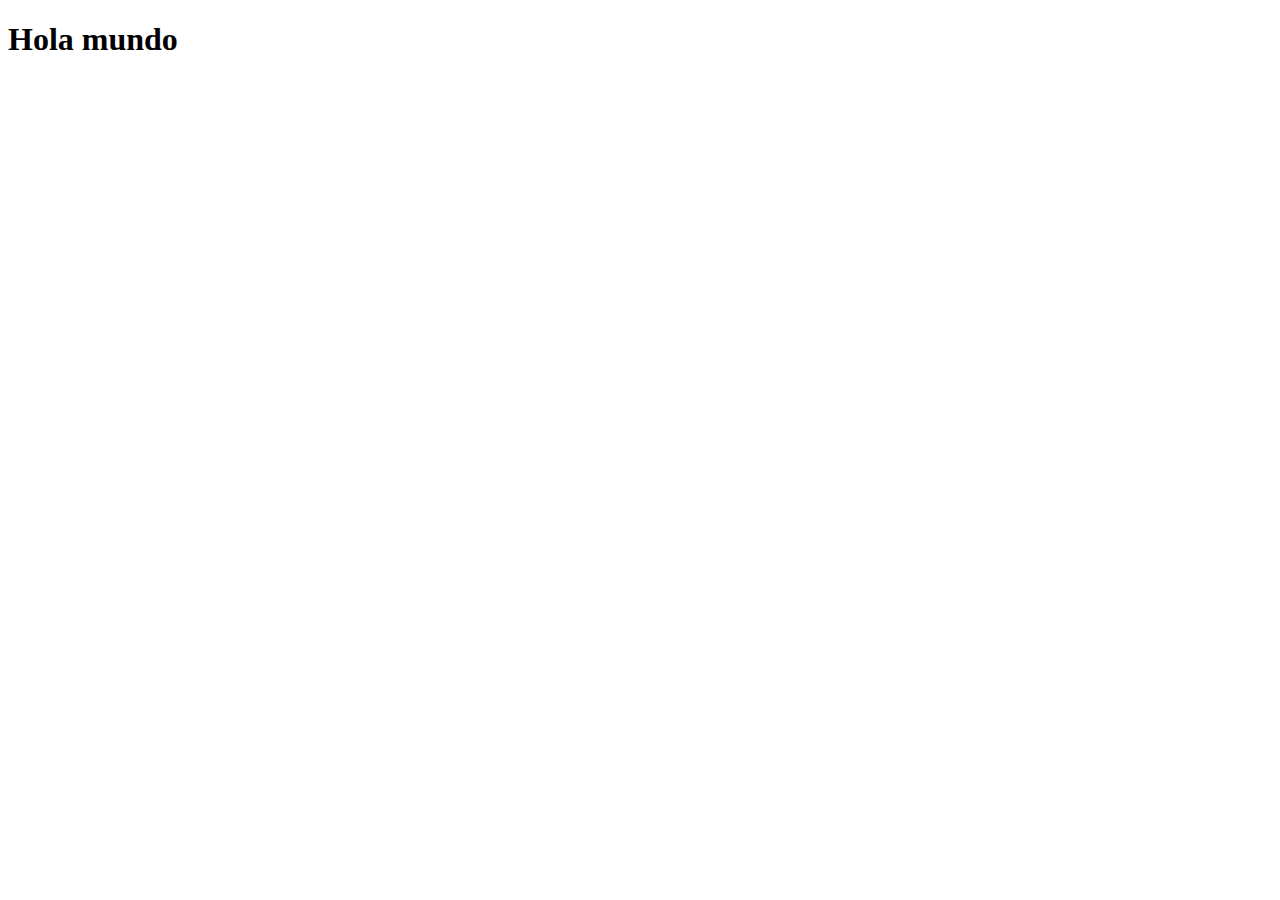
==== index.html @ c2112d46 "Create index.html" ====
<!DOCTYPE html>
<html lang="en">
<head>
    <meta charset="UTF-8">
    <meta name="viewport" content="width=device-width, initial-scale=1.0">
    <title>Prueba</title>
</head>
<body>
    <h1>Hola mundo</h1>
</body>
</html>
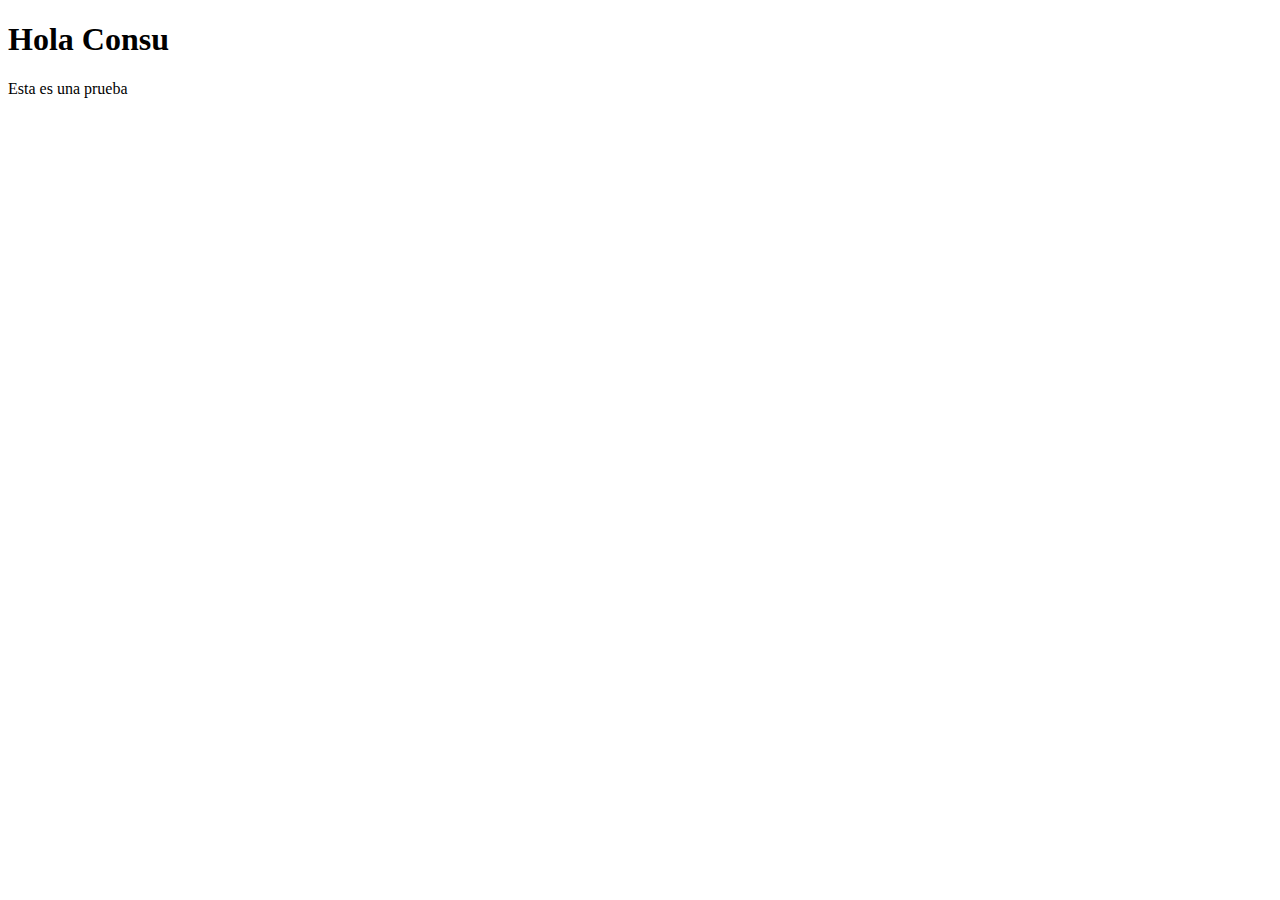
==== commit 2cc8b7f4: "Prueba de cambios" ====
--- a/index.html
+++ b/index.html
@@ -6,6 +6,7 @@
     <title>Prueba</title>
 </head>
 <body>
-    <h1>Hola mundo</h1>
+    <h1>Hola Consu</h1>
+    <p>Esta es una prueba</p>
 </body>
 </html>
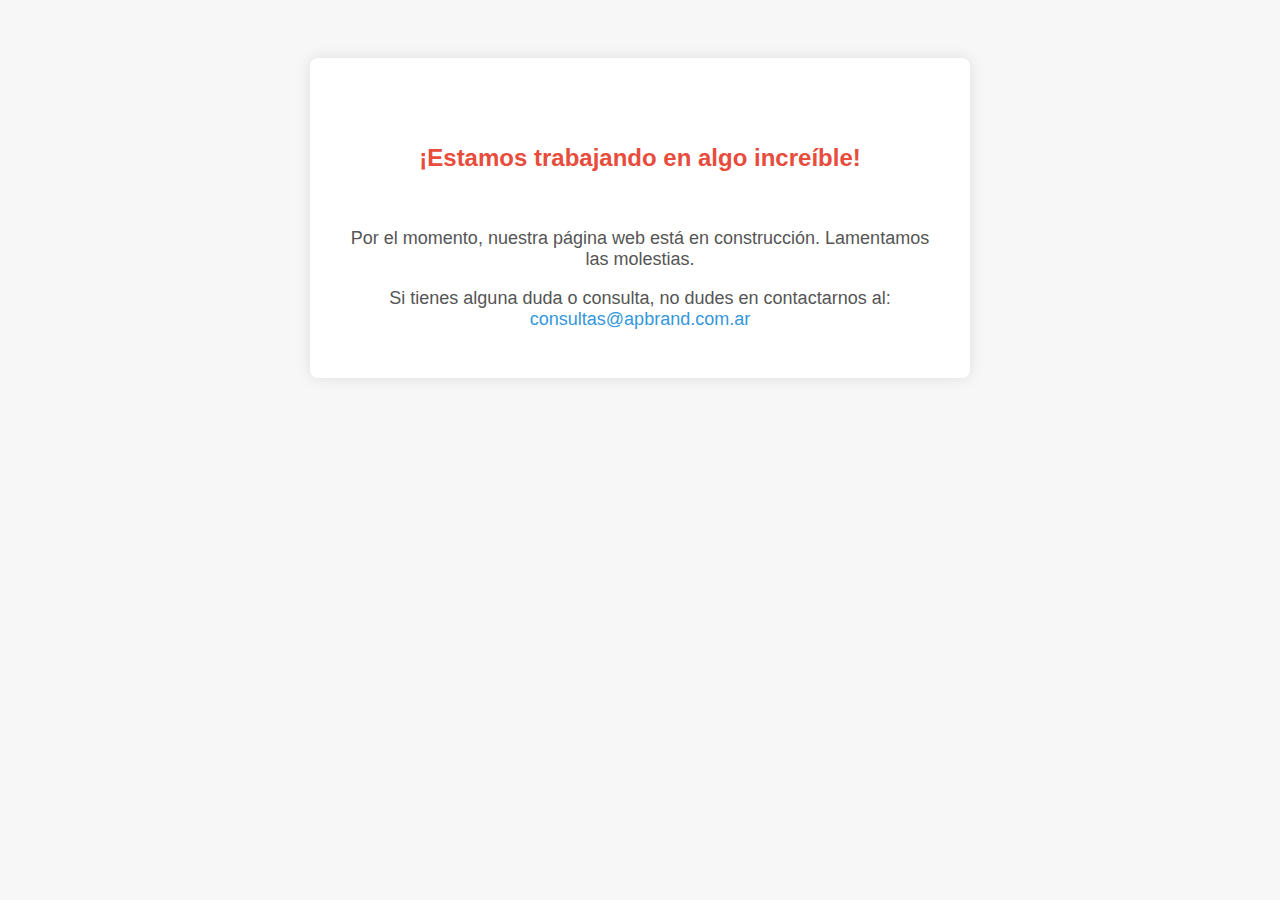
==== commit 9b0823e7: "Update index.html" ====
--- a/index.html
+++ b/index.html
@@ -1,12 +1,48 @@
 <!DOCTYPE html>
-<html lang="en">
+<html lang="es">
 <head>
     <meta charset="UTF-8">
     <meta name="viewport" content="width=device-width, initial-scale=1.0">
-    <title>Prueba</title>
+    <meta http-equiv="X-UA-Compatible" content="ie=edge">
+    <title>ApBrand - Página en Construcción</title>
+    <style>
+        body {
+            font-family: Arial, sans-serif;
+            background-color: #f7f7f7;
+            color: #333;
+            text-align: center;
+            padding: 50px;
+        }
+        h6 {
+            font-size: 24px;
+            color: #e74c3c;
+        }
+        p {
+            font-size: 18px;
+            color: #555;
+        }
+        a {
+            color: #3498db;
+            text-decoration: none;
+        }
+        a:hover {
+            text-decoration: underline;
+        }
+        .container {
+            max-width: 600px;
+            margin: 0 auto;
+            background-color: #fff;
+            padding: 30px;
+            box-shadow: 0 0 15px rgba(0, 0, 0, 0.1);
+            border-radius: 8px;
+        }
+    </style>
 </head>
 <body>
-    <h1>Hola Consu</h1>
-    <p>Esta es una prueba</p>
+    <div class="container">
+        <h6>¡Estamos trabajando en algo increíble!</h6>
+        <p>Por el momento, nuestra página web está en construcción. Lamentamos las molestias.</p>
+        <p>Si tienes alguna duda o consulta, no dudes en contactarnos al: <a href="mailto:consultas@apbrand.com.ar">consultas@apbrand.com.ar</a></p>
+    </div>
 </body>
 </html>
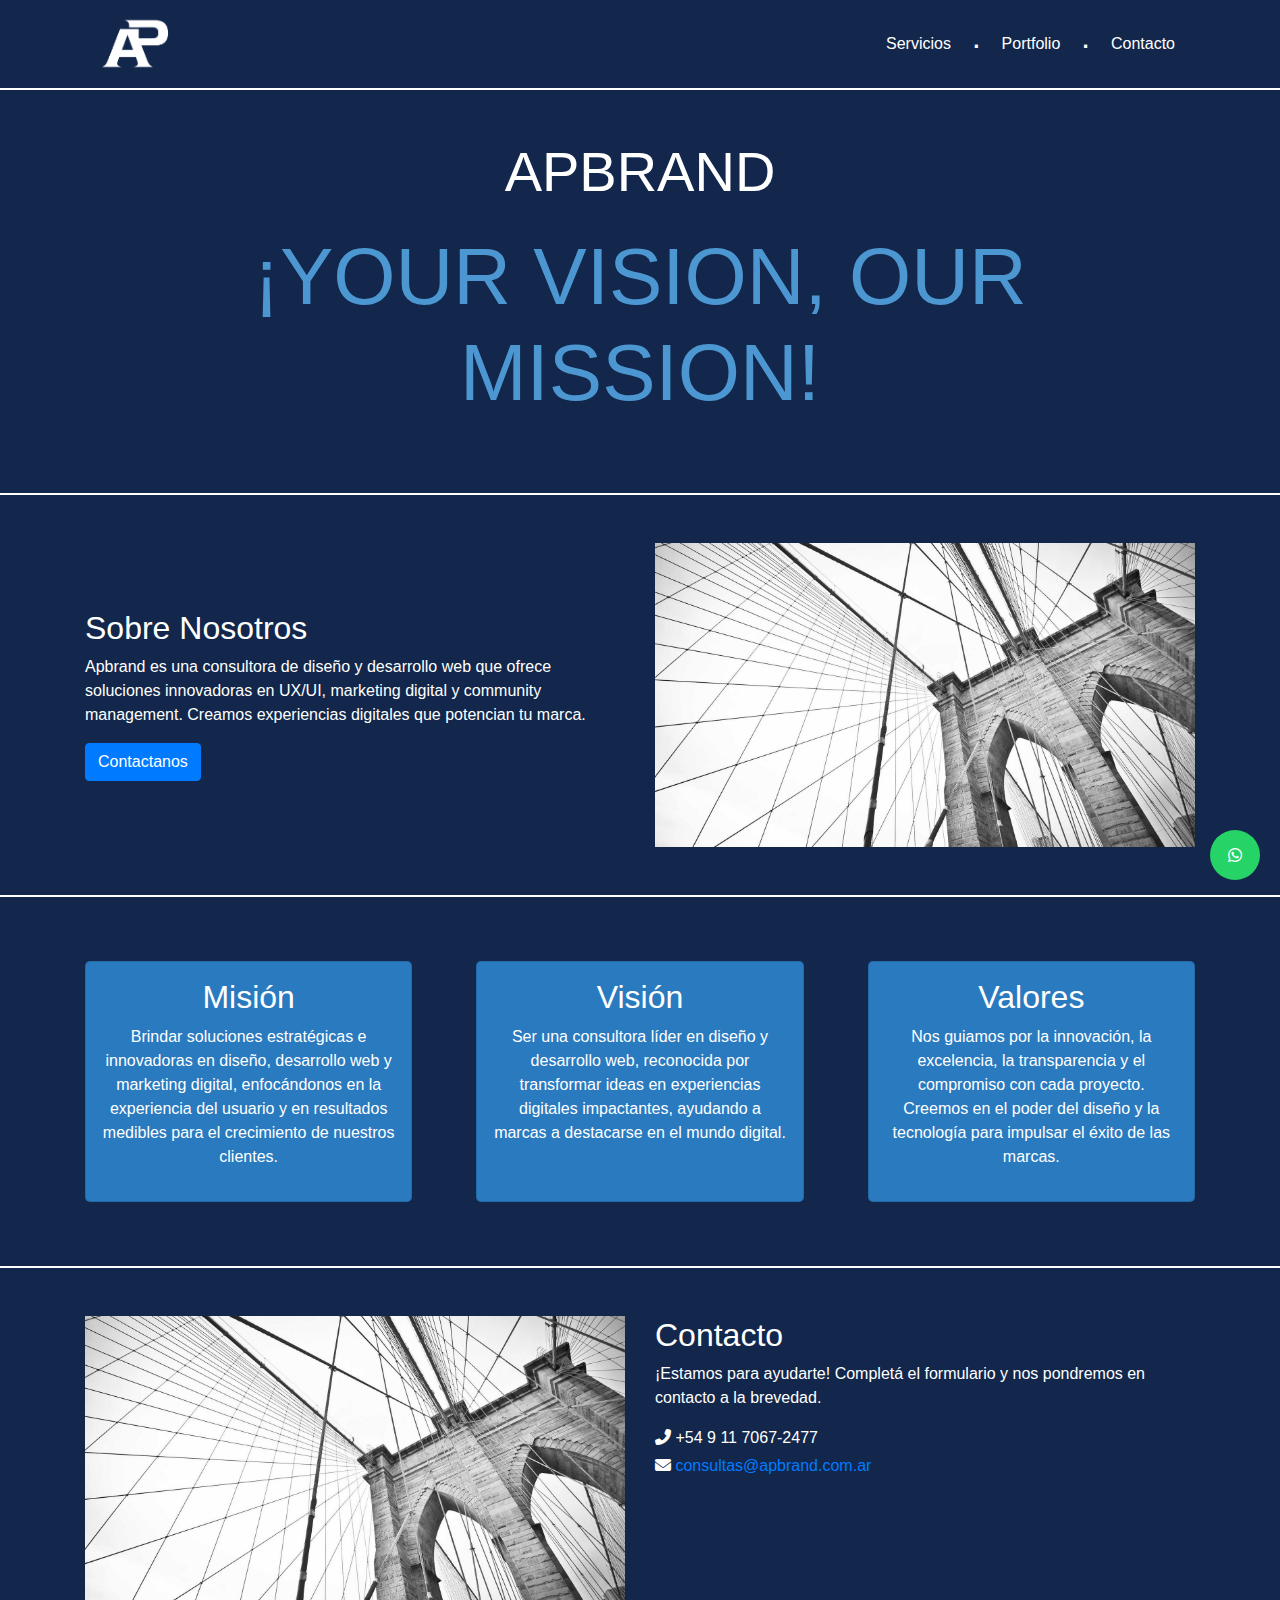
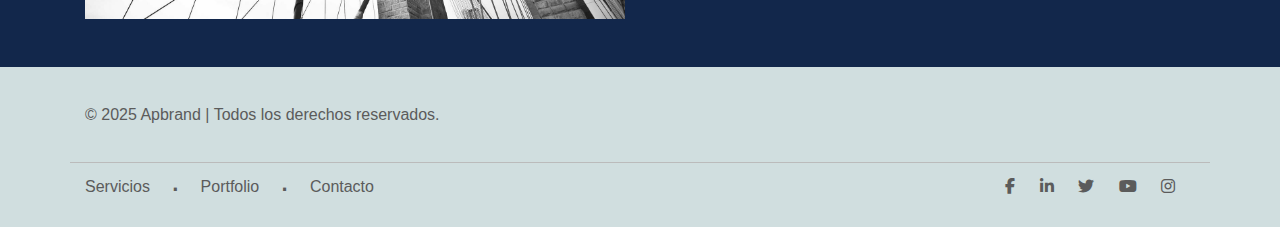
==== commit a3cbb34c: "index.html terminado" ====
--- a/index.html
+++ b/index.html
@@ -4,45 +4,180 @@
     <meta charset="UTF-8">
     <meta name="viewport" content="width=device-width, initial-scale=1.0">
     <meta http-equiv="X-UA-Compatible" content="ie=edge">
-    <title>ApBrand - Página en Construcción</title>
-    <style>
-        body {
-            font-family: Arial, sans-serif;
-            background-color: #f7f7f7;
-            color: #333;
-            text-align: center;
-            padding: 50px;
-        }
-        h6 {
-            font-size: 24px;
-            color: #e74c3c;
-        }
-        p {
-            font-size: 18px;
-            color: #555;
-        }
-        a {
-            color: #3498db;
-            text-decoration: none;
-        }
-        a:hover {
-            text-decoration: underline;
-        }
-        .container {
-            max-width: 600px;
-            margin: 0 auto;
-            background-color: #fff;
-            padding: 30px;
-            box-shadow: 0 0 15px rgba(0, 0, 0, 0.1);
-            border-radius: 8px;
-        }
-    </style>
+    
+    <title>Apbrand | Consultora de Diseño y Desarrollo Web</title>
+    
+    <!-- Estilos -->
+    <link rel="stylesheet" href="css/bootstrap.min.css">
+    <link rel="stylesheet" href="css/all.min.css">
+    <link rel="stylesheet" href="css/aos.css">
+    <link rel="stylesheet" href="css/style.css">
+
+    <!-- Meta SEO -->
+    <meta name="description" content="Apbrand es una consultora de diseño y desarrollo web que ofrece soluciones innovadoras en UX/UI, marketing digital y community management. Creamos experiencias digitales que potencian tu marca.">
+    <meta name="keywords" content="apbrand, consultora, agencia, diseño, desarrollo, web, ux, ui, marketing digital, community management">
+    <meta name="author" content="Apbrand">
+    <meta name="robots" content="index, follow">
+    <link rel="canonical" href="https://www.apbrand.com.ar/">
+
+    <!-- Meta para móviles y navegadores -->
+    <meta name="theme-color" content="#12274B">
+
+    <!-- Open Graph (Facebook, LinkedIn) -->
+    <meta property="og:title" content="Apbrand | Consultora de Diseño y Desarrollo Web">
+    <meta property="og:description" content="Apbrand es una consultora de diseño y desarrollo web que ofrece soluciones innovadoras en UX/UI, marketing digital y community management. Creamos experiencias digitales que potencian tu marca.">
+    <meta property="og:image" content="https://www.apbrand.com.ar/img/logo.png">
+    <meta property="og:url" content="https://www.apbrand.com.ar/">
+    <meta property="og:site_name" content="Apbrand">
+    <meta property="og:locale" content="es_AR">
+    <meta property="og:type" content="website">
+
+    <!-- Twitter Cards -->
+    <meta name="twitter:card" content="summary_large_image">
+    <meta name="twitter:site" content="@apbrand">
+    <meta name="twitter:creator" content="@apbrand">
+    <meta name="twitter:title" content="Apbrand | Consultora de Diseño y Desarrollo Web">
+    <meta name="twitter:description" content="Apbrand es una consultora de diseño y desarrollo web que ofrece soluciones innovadoras en UX/UI, marketing digital y community management. Creamos experiencias digitales que potencian tu marca.">
+    <meta name="twitter:image" content="https://www.apbrand.com.ar/img/logo.png">
+    <meta name="twitter:image:alt" content="Apbrand">
+    <meta name="twitter:url" content="https://www.apbrand.com.ar/">
+    <meta name="twitter:label1" content="Tiempo de lectura">
+    <meta name="twitter:data1" content="3 minutos">
+
+    <!-- Scripts (con defer para optimizar carga) -->
+    <script src="js/jquery-3.5.1.min.js" defer></script>
+    <script src="js/popper.min.js" defer></script>
+    <script src="js/bootstrap.min.js" defer></script>
+    <script src="js/aos.js" defer></script>
+    <script src="js/jquery.easing.min.js" defer></script>
+    <script src="js/script.js" defer></script>
+
+    <!-- Fontawesome -->
+    <link rel="stylesheet" href="https://cdnjs.cloudflare.com/ajax/libs/font-awesome/6.7.2/css/all.min.css" integrity="sha512-Evv84Mr4kqVGRNSgIGL/F/aIDqQb7xQ2vcrdIwxfjThSH8CSR7PBEakCr51Ck+w+/U6swU2Im1vVX0SVk9ABhg==" crossorigin="anonymous" referrerpolicy="no-referrer" />
+
 </head>
 <body>
-    <div class="container">
-        <h6>¡Estamos trabajando en algo increíble!</h6>
-        <p>Por el momento, nuestra página web está en construcción. Lamentamos las molestias.</p>
-        <p>Si tienes alguna duda o consulta, no dudes en contactarnos al: <a href="mailto:consultas@apbrand.com.ar">consultas@apbrand.com.ar</a></p>
-    </div>
+    <header class="container">
+        <!-- Left side - logo -->
+        <div class="logo">
+            <a href="index.html">
+                <img src="img/logo.png" alt="Apbrand">
+            </a>
+        </div>
+        <!-- Right side - menu -->
+        <nav>
+            <ul>
+                <li><a href="services.html">Servicios</a></li>
+                <!-- unicode punto medio: &middot; -->
+                <li class="separator">&middot;</li>
+                <li><a href="portfolio.html">Portfolio</a></li>
+                <li class="separator">&middot;</li>
+                <li><a href="#contact">Contacto</a></li>
+            </ul>
+        </nav>
+    </header>
+    <main>
+        <hr>
+
+        <section id="slogan" class="container">
+            <!-- Quote in the middle -->
+            <div class="quote text-center">
+                <h1>APBRAND</h1>
+                <h2>¡YOUR VISION, OUR MISSION!</h2>
+            </div>
+        </section>
+
+        <hr>
+
+        <section id="about-us" class="container">
+            <!-- 2 cols -->
+            <div class="row align-items-center">
+                <div class="col-md-6">
+                    <h2>Sobre Nosotros</h2>
+                    <p>Apbrand es una consultora de diseño y desarrollo web que ofrece soluciones innovadoras en UX/UI, marketing digital y community management. Creamos experiencias digitales que potencian tu marca.</p>
+                    <a href="#contact" class="btn btn-primary">Contactanos</a>
+                </div>
+                <div class="col-md-6">
+                    <!-- <img src="img/about-us.png" alt="About Us"> -->
+                    <img src="img/default-picture.png" alt="About Us">
+                </div>
+            </div>
+        </section>
+
+        <hr>
+
+        <section id="our-vision" class="container d-flex justify-content-space-between">
+            <!-- Misión -->
+            <article class="card text-center">
+                <h2>Misión</h2>
+                <p>Brindar soluciones estratégicas e innovadoras en diseño, desarrollo web y marketing digital, enfocándonos en la experiencia del usuario y en resultados medibles para el crecimiento de nuestros clientes.</p>
+            </article>
+            <!-- Visión -->
+            <article class="card text-center">
+                <h2>Visión</h2>
+                <p>Ser una consultora líder en diseño y desarrollo web, reconocida por transformar ideas en experiencias digitales impactantes, ayudando a marcas a destacarse en el mundo digital.</p>
+            </article>
+            <!-- Valores -->
+            <article class="card text-center">
+                <h2>Valores</h2>
+                <p>Nos guiamos por la innovación, la excelencia, la transparencia y el compromiso con cada proyecto. Creemos en el poder del diseño y la tecnología para impulsar el éxito de las marcas.</p>
+            </article>
+        </section>
+
+        <hr>
+
+        <section id="contact" class="container">
+            <!-- phone & email -->
+            <div class="row">
+                <div class="col-md-6">
+                    <!-- <img src="img/about-us.png" alt="About Us"> -->
+                    <img src="img/default-picture.png" alt="About Us">
+                </div>
+                <div class="col-md-6">
+                    <h2>Contacto</h2>
+                    <p>¡Estamos para ayudarte! Completá el formulario y nos pondremos en contacto a la brevedad.</p>
+                    <ul class="">
+                        <li class="mt-1 mb-1"><i class="fas fa-phone-alt"></i> +54 9 11 7067-2477</li>
+                        <li class="mt-1 mb-1"><i class="fas fa-envelope"></i>
+                            <a href="mailto:consultas@apbrand.com.ar">
+                                consultas@apbrand.com.ar
+                            </a>
+                        </li>
+                    </ul>
+                </div>
+            </div>
+                    
+        </section>
+    </main>
+    <footer>
+        <section class="container footer-top">
+            <p>
+                &copy; 2025 Apbrand | Todos los derechos reservados.
+            </p>
+        </section>
+        <section class="container footer-bottom">
+            <nav>
+                <ul>
+                    <li><a href="services.html">Servicios</a></li>
+                    <!-- unicode punto medio: &middot; -->
+                    <li class="separator">&middot;</li>
+                    <li><a href="portfolio.html">Portfolio</a></li>
+                    <li class="separator">&middot;</li>
+                    <li><a href="#contact">Contacto</a></li>
+                </ul>
+            </nav>
+            <article>
+                <a href="https://www.facebook.com/apbrand" target="_blank"><i class="fab fa-facebook-f"></i></a>
+                <a href="https://www.linkedin.com/company/apbrand" target="_blank"><i class="fab fa-linkedin-in"></i></a>
+                <a href="https://www.twitter.com/apbrand" target="_blank"><i class="fab fa-twitter"></i></a>
+                <a href="https://www.youtube.com/apbrand" target="_blank"><i class="fab fa-youtube"></i></a>
+                <a href="https://www.instagram.com/apbrand" target="_blank"><i class="fab fa-instagram"></i></a>
+            </article>
+        </section>
+    </footer>
+    <!-- botón de whatsapp -->
+    <a href="https://wa.me/5491170672477" class="btn-whatsapp" target="_blank">
+        <i class="fab fa-whatsapp"></i>
+    </a>
 </body>
 </html>
--- a/css/all.min.css
+++ b/css/all.min.css
@@ -0,0 +1,5 @@
+/*!
+ * Font Awesome Free 5.14.0 by @fontawesome - https://fontawesome.com
+ * License - https://fontawesome.com/license/free (Icons: CC BY 4.0, Fonts: SIL OFL 1.1, Code: MIT License)
+ */
+.fa,.fab,.fad,.fal,.far,.fas{-moz-osx-font-smoothing:grayscale;-webkit-font-smoothing:antialiased;display:inline-block;font-style:normal;font-variant:normal;text-rendering:auto;line-height:1}.fa-lg{font-size:1.33333em;line-height:.75em;vertical-align:-.0667em}.fa-xs{font-size:.75em}.fa-sm{font-size:.875em}.fa-1x{font-size:1em}.fa-2x{font-size:2em}.fa-3x{font-size:3em}.fa-4x{font-size:4em}.fa-5x{font-size:5em}.fa-6x{font-size:6em}.fa-7x{font-size:7em}.fa-8x{font-size:8em}.fa-9x{font-size:9em}.fa-10x{font-size:10em}.fa-fw{text-align:center;width:1.25em}.fa-ul{list-style-type:none;margin-left:2.5em;padding-left:0}.fa-ul>li{position:relative}.fa-li{left:-2em;position:absolute;text-align:center;width:2em;line-height:inherit}.fa-border{border:.08em solid #eee;border-radius:.1em;padding:.2em .25em .15em}.fa-pull-left{float:left}.fa-pull-right{float:right}.fa.fa-pull-left,.fab.fa-pull-left,.fal.fa-pull-left,.far.fa-pull-left,.fas.fa-pull-left{margin-right:.3em}.fa.fa-pull-right,.fab.fa-pull-right,.fal.fa-pull-right,.far.fa-pull-right,.fas.fa-pull-right{margin-left:.3em}.fa-spin{-webkit-animation:fa-spin 2s linear infinite;animation:fa-spin 2s linear infinite}.fa-pulse{-webkit-animation:fa-spin 1s steps(8) infinite;animation:fa-spin 1s steps(8) infinite}@-webkit-keyframes fa-spin{0%{-webkit-transform:rotate(0deg);transform:rotate(0deg)}to{-webkit-transform:rotate(1turn);transform:rotate(1turn)}}@keyframes fa-spin{0%{-webkit-transform:rotate(0deg);transform:rotate(0deg)}to{-webkit-transform:rotate(1turn);transform:rotate(1turn)}}.fa-rotate-90{-ms-filter:"progid:DXImageTransform.Microsoft.BasicImage(rotation=1)";-webkit-transform:rotate(90deg);transform:rotate(90deg)}.fa-rotate-180{-ms-filter:"progid:DXImageTransform.Microsoft.BasicImage(rotation=2)";-webkit-transform:rotate(180deg);transform:rotate(180deg)}.fa-rotate-270{-ms-filter:"progid:DXImageTransform.Microsoft.BasicImage(rotation=3)";-webkit-transform:rotate(270deg);transform:rotate(270deg)}.fa-flip-horizontal{-ms-filter:"progid:DXImageTransform.Microsoft.BasicImage(rotation=0, mirror=1)";-webkit-transform:scaleX(-1);transform:scaleX(-1)}.fa-flip-vertical{-webkit-transform:scaleY(-1);transform:scaleY(-1)}.fa-flip-both,.fa-flip-horizontal.fa-flip-vertical,.fa-flip-vertical{-ms-filter:"progid:DXImageTransform.Microsoft.BasicImage(rotation=2, mirror=1)"}.fa-flip-both,.fa-flip-horizontal.fa-flip-vertical{-webkit-transform:scale(-1);transform:scale(-1)}:root .fa-flip-both,:root .fa-flip-horizontal,:root .fa-flip-vertical,:root .fa-rotate-90,:root .fa-rotate-180,:root .fa-rotate-270{-webkit-filter:none;filter:none}.fa-stack{display:inline-block;height:2em;line-height:2em;position:relative;vertical-align:middle;width:2.5em}.fa-stack-1x,.fa-stack-2x{left:0;position:absolute;text-align:center;width:100%}.fa-stack-1x{line-height:inherit}.fa-stack-2x{font-size:2em}.fa-inverse{color:#fff}.fa-500px:before{content:"\f26e"}.fa-accessible-icon:before{content:"\f368"}.fa-accusoft:before{content:"\f369"}.fa-acquisitions-incorporated:before{content:"\f6af"}.fa-ad:before{content:"\f641"}.fa-address-book:before{content:"\f2b9"}.fa-address-card:before{content:"\f2bb"}.fa-adjust:before{content:"\f042"}.fa-adn:before{content:"\f170"}.fa-adobe:before{content:"\f778"}.fa-adversal:before{content:"\f36a"}.fa-affiliatetheme:before{content:"\f36b"}.fa-air-freshener:before{content:"\f5d0"}.fa-airbnb:before{content:"\f834"}.fa-algolia:before{content:"\f36c"}.fa-align-center:before{content:"\f037"}.fa-align-justify:before{content:"\f039"}.fa-align-left:before{content:"\f036"}.fa-align-right:before{content:"\f038"}.fa-alipay:before{content:"\f642"}.fa-allergies:before{content:"\f461"}.fa-amazon:before{content:"\f270"}.fa-amazon-pay:before{content:"\f42c"}.fa-ambulance:before{content:"\f0f9"}.fa-american-sign-language-interpreting:before{content:"\f2a3"}.fa-amilia:before{content:"\f36d"}.fa-anchor:before{content:"\f13d"}.fa-android:before{content:"\f17b"}.fa-angellist:before{content:"\f209"}.fa-angle-double-down:before{content:"\f103"}.fa-angle-double-left:before{content:"\f100"}.fa-angle-double-right:before{content:"\f101"}.fa-angle-double-up:before{content:"\f102"}.fa-angle-down:before{content:"\f107"}.fa-angle-left:before{content:"\f104"}.fa-angle-right:before{content:"\f105"}.fa-angle-up:before{content:"\f106"}.fa-angry:before{content:"\f556"}.fa-angrycreative:before{content:"\f36e"}.fa-angular:before{content:"\f420"}.fa-ankh:before{content:"\f644"}.fa-app-store:before{content:"\f36f"}.fa-app-store-ios:before{content:"\f370"}.fa-apper:before{content:"\f371"}.fa-apple:before{content:"\f179"}.fa-apple-alt:before{content:"\f5d1"}.fa-apple-pay:before{content:"\f415"}.fa-archive:before{content:"\f187"}.fa-archway:before{content:"\f557"}.fa-arrow-alt-circle-down:before{content:"\f358"}.fa-arrow-alt-circle-left:before{content:"\f359"}.fa-arrow-alt-circle-right:before{content:"\f35a"}.fa-arrow-alt-circle-up:before{content:"\f35b"}.fa-arrow-circle-down:before{content:"\f0ab"}.fa-arrow-circle-left:before{content:"\f0a8"}.fa-arrow-circle-right:before{content:"\f0a9"}.fa-arrow-circle-up:before{content:"\f0aa"}.fa-arrow-down:before{content:"\f063"}.fa-arrow-left:before{content:"\f060"}.fa-arrow-right:before{content:"\f061"}.fa-arrow-up:before{content:"\f062"}.fa-arrows-alt:before{content:"\f0b2"}.fa-arrows-alt-h:before{content:"\f337"}.fa-arrows-alt-v:before{content:"\f338"}.fa-artstation:before{content:"\f77a"}.fa-assistive-listening-systems:before{content:"\f2a2"}.fa-asterisk:before{content:"\f069"}.fa-asymmetrik:before{content:"\f372"}.fa-at:before{content:"\f1fa"}.fa-atlas:before{content:"\f558"}.fa-atlassian:before{content:"\f77b"}.fa-atom:before{content:"\f5d2"}.fa-audible:before{content:"\f373"}.fa-audio-description:before{content:"\f29e"}.fa-autoprefixer:before{content:"\f41c"}.fa-avianex:before{content:"\f374"}.fa-aviato:before{content:"\f421"}.fa-award:before{content:"\f559"}.fa-aws:before{content:"\f375"}.fa-baby:before{content:"\f77c"}.fa-baby-carriage:before{content:"\f77d"}.fa-backspace:before{content:"\f55a"}.fa-backward:before{content:"\f04a"}.fa-bacon:before{content:"\f7e5"}.fa-bacteria:before{content:"\e059"}.fa-bacterium:before{content:"\e05a"}.fa-bahai:before{content:"\f666"}.fa-balance-scale:before{content:"\f24e"}.fa-balance-scale-left:before{content:"\f515"}.fa-balance-scale-right:before{content:"\f516"}.fa-ban:before{content:"\f05e"}.fa-band-aid:before{content:"\f462"}.fa-bandcamp:before{content:"\f2d5"}.fa-barcode:before{content:"\f02a"}.fa-bars:before{content:"\f0c9"}.fa-baseball-ball:before{content:"\f433"}.fa-basketball-ball:before{content:"\f434"}.fa-bath:before{content:"\f2cd"}.fa-battery-empty:before{content:"\f244"}.fa-battery-full:before{content:"\f240"}.fa-battery-half:before{content:"\f242"}.fa-battery-quarter:before{content:"\f243"}.fa-battery-three-quarters:before{content:"\f241"}.fa-battle-net:before{content:"\f835"}.fa-bed:before{content:"\f236"}.fa-beer:before{content:"\f0fc"}.fa-behance:before{content:"\f1b4"}.fa-behance-square:before{content:"\f1b5"}.fa-bell:before{content:"\f0f3"}.fa-bell-slash:before{content:"\f1f6"}.fa-bezier-curve:before{content:"\f55b"}.fa-bible:before{content:"\f647"}.fa-bicycle:before{content:"\f206"}.fa-biking:before{content:"\f84a"}.fa-bimobject:before{content:"\f378"}.fa-binoculars:before{content:"\f1e5"}.fa-biohazard:before{content:"\f780"}.fa-birthday-cake:before{content:"\f1fd"}.fa-bitbucket:before{content:"\f171"}.fa-bitcoin:before{content:"\f379"}.fa-bity:before{content:"\f37a"}.fa-black-tie:before{content:"\f27e"}.fa-blackberry:before{content:"\f37b"}.fa-blender:before{content:"\f517"}.fa-blender-phone:before{content:"\f6b6"}.fa-blind:before{content:"\f29d"}.fa-blog:before{content:"\f781"}.fa-blogger:before{content:"\f37c"}.fa-blogger-b:before{content:"\f37d"}.fa-bluetooth:before{content:"\f293"}.fa-bluetooth-b:before{content:"\f294"}.fa-bold:before{content:"\f032"}.fa-bolt:before{content:"\f0e7"}.fa-bomb:before{content:"\f1e2"}.fa-bone:before{content:"\f5d7"}.fa-bong:before{content:"\f55c"}.fa-book:before{content:"\f02d"}.fa-book-dead:before{content:"\f6b7"}.fa-book-medical:before{content:"\f7e6"}.fa-book-open:before{content:"\f518"}.fa-book-reader:before{content:"\f5da"}.fa-bookmark:before{content:"\f02e"}.fa-bootstrap:before{content:"\f836"}.fa-border-all:before{content:"\f84c"}.fa-border-none:before{content:"\f850"}.fa-border-style:before{content:"\f853"}.fa-bowling-ball:before{content:"\f436"}.fa-box:before{content:"\f466"}.fa-box-open:before{content:"\f49e"}.fa-box-tissue:before{content:"\e05b"}.fa-boxes:before{content:"\f468"}.fa-braille:before{content:"\f2a1"}.fa-brain:before{content:"\f5dc"}.fa-bread-slice:before{content:"\f7ec"}.fa-briefcase:before{content:"\f0b1"}.fa-briefcase-medical:before{content:"\f469"}.fa-broadcast-tower:before{content:"\f519"}.fa-broom:before{content:"\f51a"}.fa-brush:before{content:"\f55d"}.fa-btc:before{content:"\f15a"}.fa-buffer:before{content:"\f837"}.fa-bug:before{content:"\f188"}.fa-building:before{content:"\f1ad"}.fa-bullhorn:before{content:"\f0a1"}.fa-bullseye:before{content:"\f140"}.fa-burn:before{content:"\f46a"}.fa-buromobelexperte:before{content:"\f37f"}.fa-bus:before{content:"\f207"}.fa-bus-alt:before{content:"\f55e"}.fa-business-time:before{content:"\f64a"}.fa-buy-n-large:before{content:"\f8a6"}.fa-buysellads:before{content:"\f20d"}.fa-calculator:before{content:"\f1ec"}.fa-calendar:before{content:"\f133"}.fa-calendar-alt:before{content:"\f073"}.fa-calendar-check:before{content:"\f274"}.fa-calendar-day:before{content:"\f783"}.fa-calendar-minus:before{content:"\f272"}.fa-calendar-plus:before{content:"\f271"}.fa-calendar-times:before{content:"\f273"}.fa-calendar-week:before{content:"\f784"}.fa-camera:before{content:"\f030"}.fa-camera-retro:before{content:"\f083"}.fa-campground:before{content:"\f6bb"}.fa-canadian-maple-leaf:before{content:"\f785"}.fa-candy-cane:before{content:"\f786"}.fa-cannabis:before{content:"\f55f"}.fa-capsules:before{content:"\f46b"}.fa-car:before{content:"\f1b9"}.fa-car-alt:before{content:"\f5de"}.fa-car-battery:before{content:"\f5df"}.fa-car-crash:before{content:"\f5e1"}.fa-car-side:before{content:"\f5e4"}.fa-caravan:before{content:"\f8ff"}.fa-caret-down:before{content:"\f0d7"}.fa-caret-left:before{content:"\f0d9"}.fa-caret-right:before{content:"\f0da"}.fa-caret-square-down:before{content:"\f150"}.fa-caret-square-left:before{content:"\f191"}.fa-caret-square-right:before{content:"\f152"}.fa-caret-square-up:before{content:"\f151"}.fa-caret-up:before{content:"\f0d8"}.fa-carrot:before{content:"\f787"}.fa-cart-arrow-down:before{content:"\f218"}.fa-cart-plus:before{content:"\f217"}.fa-cash-register:before{content:"\f788"}.fa-cat:before{content:"\f6be"}.fa-cc-amazon-pay:before{content:"\f42d"}.fa-cc-amex:before{content:"\f1f3"}.fa-cc-apple-pay:before{content:"\f416"}.fa-cc-diners-club:before{content:"\f24c"}.fa-cc-discover:before{content:"\f1f2"}.fa-cc-jcb:before{content:"\f24b"}.fa-cc-mastercard:before{content:"\f1f1"}.fa-cc-paypal:before{content:"\f1f4"}.fa-cc-stripe:before{content:"\f1f5"}.fa-cc-visa:before{content:"\f1f0"}.fa-centercode:before{content:"\f380"}.fa-centos:before{content:"\f789"}.fa-certificate:before{content:"\f0a3"}.fa-chair:before{content:"\f6c0"}.fa-chalkboard:before{content:"\f51b"}.fa-chalkboard-teacher:before{content:"\f51c"}.fa-charging-station:before{content:"\f5e7"}.fa-chart-area:before{content:"\f1fe"}.fa-chart-bar:before{content:"\f080"}.fa-chart-line:before{content:"\f201"}.fa-chart-pie:before{content:"\f200"}.fa-check:before{content:"\f00c"}.fa-check-circle:before{content:"\f058"}.fa-check-double:before{content:"\f560"}.fa-check-square:before{content:"\f14a"}.fa-cheese:before{content:"\f7ef"}.fa-chess:before{content:"\f439"}.fa-chess-bishop:before{content:"\f43a"}.fa-chess-board:before{content:"\f43c"}.fa-chess-king:before{content:"\f43f"}.fa-chess-knight:before{content:"\f441"}.fa-chess-pawn:before{content:"\f443"}.fa-chess-queen:before{content:"\f445"}.fa-chess-rook:before{content:"\f447"}.fa-chevron-circle-down:before{content:"\f13a"}.fa-chevron-circle-left:before{content:"\f137"}.fa-chevron-circle-right:before{content:"\f138"}.fa-chevron-circle-up:before{content:"\f139"}.fa-chevron-down:before{content:"\f078"}.fa-chevron-left:before{content:"\f053"}.fa-chevron-right:before{content:"\f054"}.fa-chevron-up:before{content:"\f077"}.fa-child:before{content:"\f1ae"}.fa-chrome:before{content:"\f268"}.fa-chromecast:before{content:"\f838"}.fa-church:before{content:"\f51d"}.fa-circle:before{content:"\f111"}.fa-circle-notch:before{content:"\f1ce"}.fa-city:before{content:"\f64f"}.fa-clinic-medical:before{content:"\f7f2"}.fa-clipboard:before{content:"\f328"}.fa-clipboard-check:before{content:"\f46c"}.fa-clipboard-list:before{content:"\f46d"}.fa-clock:before{content:"\f017"}.fa-clone:before{content:"\f24d"}.fa-closed-captioning:before{content:"\f20a"}.fa-cloud:before{content:"\f0c2"}.fa-cloud-download-alt:before{content:"\f381"}.fa-cloud-meatball:before{content:"\f73b"}.fa-cloud-moon:before{content:"\f6c3"}.fa-cloud-moon-rain:before{content:"\f73c"}.fa-cloud-rain:before{content:"\f73d"}.fa-cloud-showers-heavy:before{content:"\f740"}.fa-cloud-sun:before{content:"\f6c4"}.fa-cloud-sun-rain:before{content:"\f743"}.fa-cloud-upload-alt:before{content:"\f382"}.fa-cloudscale:before{content:"\f383"}.fa-cloudsmith:before{content:"\f384"}.fa-cloudversify:before{content:"\f385"}.fa-cocktail:before{content:"\f561"}.fa-code:before{content:"\f121"}.fa-code-branch:before{content:"\f126"}.fa-codepen:before{content:"\f1cb"}.fa-codiepie:before{content:"\f284"}.fa-coffee:before{content:"\f0f4"}.fa-cog:before{content:"\f013"}.fa-cogs:before{content:"\f085"}.fa-coins:before{content:"\f51e"}.fa-columns:before{content:"\f0db"}.fa-comment:before{content:"\f075"}.fa-comment-alt:before{content:"\f27a"}.fa-comment-dollar:before{content:"\f651"}.fa-comment-dots:before{content:"\f4ad"}.fa-comment-medical:before{content:"\f7f5"}.fa-comment-slash:before{content:"\f4b3"}.fa-comments:before{content:"\f086"}.fa-comments-dollar:before{content:"\f653"}.fa-compact-disc:before{content:"\f51f"}.fa-compass:before{content:"\f14e"}.fa-compress:before{content:"\f066"}.fa-compress-alt:before{content:"\f422"}.fa-compress-arrows-alt:before{content:"\f78c"}.fa-concierge-bell:before{content:"\f562"}.fa-confluence:before{content:"\f78d"}.fa-connectdevelop:before{content:"\f20e"}.fa-contao:before{content:"\f26d"}.fa-cookie:before{content:"\f563"}.fa-cookie-bite:before{content:"\f564"}.fa-copy:before{content:"\f0c5"}.fa-copyright:before{content:"\f1f9"}.fa-cotton-bureau:before{content:"\f89e"}.fa-couch:before{content:"\f4b8"}.fa-cpanel:before{content:"\f388"}.fa-creative-commons:before{content:"\f25e"}.fa-creative-commons-by:before{content:"\f4e7"}.fa-creative-commons-nc:before{content:"\f4e8"}.fa-creative-commons-nc-eu:before{content:"\f4e9"}.fa-creative-commons-nc-jp:before{content:"\f4ea"}.fa-creative-commons-nd:before{content:"\f4eb"}.fa-creative-commons-pd:before{content:"\f4ec"}.fa-creative-commons-pd-alt:before{content:"\f4ed"}.fa-creative-commons-remix:before{content:"\f4ee"}.fa-creative-commons-sa:before{content:"\f4ef"}.fa-creative-commons-sampling:before{content:"\f4f0"}.fa-creative-commons-sampling-plus:before{content:"\f4f1"}.fa-creative-commons-share:before{content:"\f4f2"}.fa-creative-commons-zero:before{content:"\f4f3"}.fa-credit-card:before{content:"\f09d"}.fa-critical-role:before{content:"\f6c9"}.fa-crop:before{content:"\f125"}.fa-crop-alt:before{content:"\f565"}.fa-cross:before{content:"\f654"}.fa-crosshairs:before{content:"\f05b"}.fa-crow:before{content:"\f520"}.fa-crown:before{content:"\f521"}.fa-crutch:before{content:"\f7f7"}.fa-css3:before{content:"\f13c"}.fa-css3-alt:before{content:"\f38b"}.fa-cube:before{content:"\f1b2"}.fa-cubes:before{content:"\f1b3"}.fa-cut:before{content:"\f0c4"}.fa-cuttlefish:before{content:"\f38c"}.fa-d-and-d:before{content:"\f38d"}.fa-d-and-d-beyond:before{content:"\f6ca"}.fa-dailymotion:before{content:"\e052"}.fa-dashcube:before{content:"\f210"}.fa-database:before{content:"\f1c0"}.fa-deaf:before{content:"\f2a4"}.fa-deezer:before{content:"\e077"}.fa-delicious:before{content:"\f1a5"}.fa-democrat:before{content:"\f747"}.fa-deploydog:before{content:"\f38e"}.fa-deskpro:before{content:"\f38f"}.fa-desktop:before{content:"\f108"}.fa-dev:before{content:"\f6cc"}.fa-deviantart:before{content:"\f1bd"}.fa-dharmachakra:before{content:"\f655"}.fa-dhl:before{content:"\f790"}.fa-diagnoses:before{content:"\f470"}.fa-diaspora:before{content:"\f791"}.fa-dice:before{content:"\f522"}.fa-dice-d20:before{content:"\f6cf"}.fa-dice-d6:before{content:"\f6d1"}.fa-dice-five:before{content:"\f523"}.fa-dice-four:before{content:"\f524"}.fa-dice-one:before{content:"\f525"}.fa-dice-six:before{content:"\f526"}.fa-dice-three:before{content:"\f527"}.fa-dice-two:before{content:"\f528"}.fa-digg:before{content:"\f1a6"}.fa-digital-ocean:before{content:"\f391"}.fa-digital-tachograph:before{content:"\f566"}.fa-directions:before{content:"\f5eb"}.fa-discord:before{content:"\f392"}.fa-discourse:before{content:"\f393"}.fa-disease:before{content:"\f7fa"}.fa-divide:before{content:"\f529"}.fa-dizzy:before{content:"\f567"}.fa-dna:before{content:"\f471"}.fa-dochub:before{content:"\f394"}.fa-docker:before{content:"\f395"}.fa-dog:before{content:"\f6d3"}.fa-dollar-sign:before{content:"\f155"}.fa-dolly:before{content:"\f472"}.fa-dolly-flatbed:before{content:"\f474"}.fa-donate:before{content:"\f4b9"}.fa-door-closed:before{content:"\f52a"}.fa-door-open:before{content:"\f52b"}.fa-dot-circle:before{content:"\f192"}.fa-dove:before{content:"\f4ba"}.fa-download:before{content:"\f019"}.fa-draft2digital:before{content:"\f396"}.fa-drafting-compass:before{content:"\f568"}.fa-dragon:before{content:"\f6d5"}.fa-draw-polygon:before{content:"\f5ee"}.fa-dribbble:before{content:"\f17d"}.fa-dribbble-square:before{content:"\f397"}.fa-dropbox:before{content:"\f16b"}.fa-drum:before{content:"\f569"}.fa-drum-steelpan:before{content:"\f56a"}.fa-drumstick-bite:before{content:"\f6d7"}.fa-drupal:before{content:"\f1a9"}.fa-dumbbell:before{content:"\f44b"}.fa-dumpster:before{content:"\f793"}.fa-dumpster-fire:before{content:"\f794"}.fa-dungeon:before{content:"\f6d9"}.fa-dyalog:before{content:"\f399"}.fa-earlybirds:before{content:"\f39a"}.fa-ebay:before{content:"\f4f4"}.fa-edge:before{content:"\f282"}.fa-edge-legacy:before{content:"\e078"}.fa-edit:before{content:"\f044"}.fa-egg:before{content:"\f7fb"}.fa-eject:before{content:"\f052"}.fa-elementor:before{content:"\f430"}.fa-ellipsis-h:before{content:"\f141"}.fa-ellipsis-v:before{content:"\f142"}.fa-ello:before{content:"\f5f1"}.fa-ember:before{content:"\f423"}.fa-empire:before{content:"\f1d1"}.fa-envelope:before{content:"\f0e0"}.fa-envelope-open:before{content:"\f2b6"}.fa-envelope-open-text:before{content:"\f658"}.fa-envelope-square:before{content:"\f199"}.fa-envira:before{content:"\f299"}.fa-equals:before{content:"\f52c"}.fa-eraser:before{content:"\f12d"}.fa-erlang:before{content:"\f39d"}.fa-ethereum:before{content:"\f42e"}.fa-ethernet:before{content:"\f796"}.fa-etsy:before{content:"\f2d7"}.fa-euro-sign:before{content:"\f153"}.fa-evernote:before{content:"\f839"}.fa-exchange-alt:before{content:"\f362"}.fa-exclamation:before{content:"\f12a"}.fa-exclamation-circle:before{content:"\f06a"}.fa-exclamation-triangle:before{content:"\f071"}.fa-expand:before{content:"\f065"}.fa-expand-alt:before{content:"\f424"}.fa-expand-arrows-alt:before{content:"\f31e"}.fa-expeditedssl:before{content:"\f23e"}.fa-external-link-alt:before{content:"\f35d"}.fa-external-link-square-alt:before{content:"\f360"}.fa-eye:before{content:"\f06e"}.fa-eye-dropper:before{content:"\f1fb"}.fa-eye-slash:before{content:"\f070"}.fa-facebook:before{content:"\f09a"}.fa-facebook-f:before{content:"\f39e"}.fa-facebook-messenger:before{content:"\f39f"}.fa-facebook-square:before{content:"\f082"}.fa-fan:before{content:"\f863"}.fa-fantasy-flight-games:before{content:"\f6dc"}.fa-fast-backward:before{content:"\f049"}.fa-fast-forward:before{content:"\f050"}.fa-faucet:before{content:"\e005"}.fa-fax:before{content:"\f1ac"}.fa-feather:before{content:"\f52d"}.fa-feather-alt:before{content:"\f56b"}.fa-fedex:before{content:"\f797"}.fa-fedora:before{content:"\f798"}.fa-female:before{content:"\f182"}.fa-fighter-jet:before{content:"\f0fb"}.fa-figma:before{content:"\f799"}.fa-file:before{content:"\f15b"}.fa-file-alt:before{content:"\f15c"}.fa-file-archive:before{content:"\f1c6"}.fa-file-audio:before{content:"\f1c7"}.fa-file-code:before{content:"\f1c9"}.fa-file-contract:before{content:"\f56c"}.fa-file-csv:before{content:"\f6dd"}.fa-file-download:before{content:"\f56d"}.fa-file-excel:before{content:"\f1c3"}.fa-file-export:before{content:"\f56e"}.fa-file-image:before{content:"\f1c5"}.fa-file-import:before{content:"\f56f"}.fa-file-invoice:before{content:"\f570"}.fa-file-invoice-dollar:before{content:"\f571"}.fa-file-medical:before{content:"\f477"}.fa-file-medical-alt:before{content:"\f478"}.fa-file-pdf:before{content:"\f1c1"}.fa-file-powerpoint:before{content:"\f1c4"}.fa-file-prescription:before{content:"\f572"}.fa-file-signature:before{content:"\f573"}.fa-file-upload:before{content:"\f574"}.fa-file-video:before{content:"\f1c8"}.fa-file-word:before{content:"\f1c2"}.fa-fill:before{content:"\f575"}.fa-fill-drip:before{content:"\f576"}.fa-film:before{content:"\f008"}.fa-filter:before{content:"\f0b0"}.fa-fingerprint:before{content:"\f577"}.fa-fire:before{content:"\f06d"}.fa-fire-alt:before{content:"\f7e4"}.fa-fire-extinguisher:before{content:"\f134"}.fa-firefox:before{content:"\f269"}.fa-firefox-browser:before{content:"\e007"}.fa-first-aid:before{content:"\f479"}.fa-first-order:before{content:"\f2b0"}.fa-first-order-alt:before{content:"\f50a"}.fa-firstdraft:before{content:"\f3a1"}.fa-fish:before{content:"\f578"}.fa-fist-raised:before{content:"\f6de"}.fa-flag:before{content:"\f024"}.fa-flag-checkered:before{content:"\f11e"}.fa-flag-usa:before{content:"\f74d"}.fa-flask:before{content:"\f0c3"}.fa-flickr:before{content:"\f16e"}.fa-flipboard:before{content:"\f44d"}.fa-flushed:before{content:"\f579"}.fa-fly:before{content:"\f417"}.fa-folder:before{content:"\f07b"}.fa-folder-minus:before{content:"\f65d"}.fa-folder-open:before{content:"\f07c"}.fa-folder-plus:before{content:"\f65e"}.fa-font:before{content:"\f031"}.fa-font-awesome:before{content:"\f2b4"}.fa-font-awesome-alt:before{content:"\f35c"}.fa-font-awesome-flag:before{content:"\f425"}.fa-font-awesome-logo-full:before{content:"\f4e6"}.fa-fonticons:before{content:"\f280"}.fa-fonticons-fi:before{content:"\f3a2"}.fa-football-ball:before{content:"\f44e"}.fa-fort-awesome:before{content:"\f286"}.fa-fort-awesome-alt:before{content:"\f3a3"}.fa-forumbee:before{content:"\f211"}.fa-forward:before{content:"\f04e"}.fa-foursquare:before{content:"\f180"}.fa-free-code-camp:before{content:"\f2c5"}.fa-freebsd:before{content:"\f3a4"}.fa-frog:before{content:"\f52e"}.fa-frown:before{content:"\f119"}.fa-frown-open:before{content:"\f57a"}.fa-fulcrum:before{content:"\f50b"}.fa-funnel-dollar:before{content:"\f662"}.fa-futbol:before{content:"\f1e3"}.fa-galactic-republic:before{content:"\f50c"}.fa-galactic-senate:before{content:"\f50d"}.fa-gamepad:before{content:"\f11b"}.fa-gas-pump:before{content:"\f52f"}.fa-gavel:before{content:"\f0e3"}.fa-gem:before{content:"\f3a5"}.fa-genderless:before{content:"\f22d"}.fa-get-pocket:before{content:"\f265"}.fa-gg:before{content:"\f260"}.fa-gg-circle:before{content:"\f261"}.fa-ghost:before{content:"\f6e2"}.fa-gift:before{content:"\f06b"}.fa-gifts:before{content:"\f79c"}.fa-git:before{content:"\f1d3"}.fa-git-alt:before{content:"\f841"}.fa-git-square:before{content:"\f1d2"}.fa-github:before{content:"\f09b"}.fa-github-alt:before{content:"\f113"}.fa-github-square:before{content:"\f092"}.fa-gitkraken:before{content:"\f3a6"}.fa-gitlab:before{content:"\f296"}.fa-gitter:before{content:"\f426"}.fa-glass-cheers:before{content:"\f79f"}.fa-glass-martini:before{content:"\f000"}.fa-glass-martini-alt:before{content:"\f57b"}.fa-glass-whiskey:before{content:"\f7a0"}.fa-glasses:before{content:"\f530"}.fa-glide:before{content:"\f2a5"}.fa-glide-g:before{content:"\f2a6"}.fa-globe:before{content:"\f0ac"}.fa-globe-africa:before{content:"\f57c"}.fa-globe-americas:before{content:"\f57d"}.fa-globe-asia:before{content:"\f57e"}.fa-globe-europe:before{content:"\f7a2"}.fa-gofore:before{content:"\f3a7"}.fa-golf-ball:before{content:"\f450"}.fa-goodreads:before{content:"\f3a8"}.fa-goodreads-g:before{content:"\f3a9"}.fa-google:before{content:"\f1a0"}.fa-google-drive:before{content:"\f3aa"}.fa-google-pay:before{content:"\e079"}.fa-google-play:before{content:"\f3ab"}.fa-google-plus:before{content:"\f2b3"}.fa-google-plus-g:before{content:"\f0d5"}.fa-google-plus-square:before{content:"\f0d4"}.fa-google-wallet:before{content:"\f1ee"}.fa-gopuram:before{content:"\f664"}.fa-graduation-cap:before{content:"\f19d"}.fa-gratipay:before{content:"\f184"}.fa-grav:before{content:"\f2d6"}.fa-greater-than:before{content:"\f531"}.fa-greater-than-equal:before{content:"\f532"}.fa-grimace:before{content:"\f57f"}.fa-grin:before{content:"\f580"}.fa-grin-alt:before{content:"\f581"}.fa-grin-beam:before{content:"\f582"}.fa-grin-beam-sweat:before{content:"\f583"}.fa-grin-hearts:before{content:"\f584"}.fa-grin-squint:before{content:"\f585"}.fa-grin-squint-tears:before{content:"\f586"}.fa-grin-stars:before{content:"\f587"}.fa-grin-tears:before{content:"\f588"}.fa-grin-tongue:before{content:"\f589"}.fa-grin-tongue-squint:before{content:"\f58a"}.fa-grin-tongue-wink:before{content:"\f58b"}.fa-grin-wink:before{content:"\f58c"}.fa-grip-horizontal:before{content:"\f58d"}.fa-grip-lines:before{content:"\f7a4"}.fa-grip-lines-vertical:before{content:"\f7a5"}.fa-grip-vertical:before{content:"\f58e"}.fa-gripfire:before{content:"\f3ac"}.fa-grunt:before{content:"\f3ad"}.fa-guitar:before{content:"\f7a6"}.fa-gulp:before{content:"\f3ae"}.fa-h-square:before{content:"\f0fd"}.fa-hacker-news:before{content:"\f1d4"}.fa-hacker-news-square:before{content:"\f3af"}.fa-hackerrank:before{content:"\f5f7"}.fa-hamburger:before{content:"\f805"}.fa-hammer:before{content:"\f6e3"}.fa-hamsa:before{content:"\f665"}.fa-hand-holding:before{content:"\f4bd"}.fa-hand-holding-heart:before{content:"\f4be"}.fa-hand-holding-medical:before{content:"\e05c"}.fa-hand-holding-usd:before{content:"\f4c0"}.fa-hand-holding-water:before{content:"\f4c1"}.fa-hand-lizard:before{content:"\f258"}.fa-hand-middle-finger:before{content:"\f806"}.fa-hand-paper:before{content:"\f256"}.fa-hand-peace:before{content:"\f25b"}.fa-hand-point-down:before{content:"\f0a7"}.fa-hand-point-left:before{content:"\f0a5"}.fa-hand-point-right:before{content:"\f0a4"}.fa-hand-point-up:before{content:"\f0a6"}.fa-hand-pointer:before{content:"\f25a"}.fa-hand-rock:before{content:"\f255"}.fa-hand-scissors:before{content:"\f257"}.fa-hand-sparkles:before{content:"\e05d"}.fa-hand-spock:before{content:"\f259"}.fa-hands:before{content:"\f4c2"}.fa-hands-helping:before{content:"\f4c4"}.fa-hands-wash:before{content:"\e05e"}.fa-handshake:before{content:"\f2b5"}.fa-handshake-alt-slash:before{content:"\e05f"}.fa-handshake-slash:before{content:"\e060"}.fa-hanukiah:before{content:"\f6e6"}.fa-hard-hat:before{content:"\f807"}.fa-hashtag:before{content:"\f292"}.fa-hat-cowboy:before{content:"\f8c0"}.fa-hat-cowboy-side:before{content:"\f8c1"}.fa-hat-wizard:before{content:"\f6e8"}.fa-hdd:before{content:"\f0a0"}.fa-head-side-cough:before{content:"\e061"}.fa-head-side-cough-slash:before{content:"\e062"}.fa-head-side-mask:before{content:"\e063"}.fa-head-side-virus:before{content:"\e064"}.fa-heading:before{content:"\f1dc"}.fa-headphones:before{content:"\f025"}.fa-headphones-alt:before{content:"\f58f"}.fa-headset:before{content:"\f590"}.fa-heart:before{content:"\f004"}.fa-heart-broken:before{content:"\f7a9"}.fa-heartbeat:before{content:"\f21e"}.fa-helicopter:before{content:"\f533"}.fa-highlighter:before{content:"\f591"}.fa-hiking:before{content:"\f6ec"}.fa-hippo:before{content:"\f6ed"}.fa-hips:before{content:"\f452"}.fa-hire-a-helper:before{content:"\f3b0"}.fa-history:before{content:"\f1da"}.fa-hockey-puck:before{content:"\f453"}.fa-holly-berry:before{content:"\f7aa"}.fa-home:before{content:"\f015"}.fa-hooli:before{content:"\f427"}.fa-hornbill:before{content:"\f592"}.fa-horse:before{content:"\f6f0"}.fa-horse-head:before{content:"\f7ab"}.fa-hospital:before{content:"\f0f8"}.fa-hospital-alt:before{content:"\f47d"}.fa-hospital-symbol:before{content:"\f47e"}.fa-hospital-user:before{content:"\f80d"}.fa-hot-tub:before{content:"\f593"}.fa-hotdog:before{content:"\f80f"}.fa-hotel:before{content:"\f594"}.fa-hotjar:before{content:"\f3b1"}.fa-hourglass:before{content:"\f254"}.fa-hourglass-end:before{content:"\f253"}.fa-hourglass-half:before{content:"\f252"}.fa-hourglass-start:before{content:"\f251"}.fa-house-damage:before{content:"\f6f1"}.fa-house-user:before{content:"\e065"}.fa-houzz:before{content:"\f27c"}.fa-hryvnia:before{content:"\f6f2"}.fa-html5:before{content:"\f13b"}.fa-hubspot:before{content:"\f3b2"}.fa-i-cursor:before{content:"\f246"}.fa-ice-cream:before{content:"\f810"}.fa-icicles:before{content:"\f7ad"}.fa-icons:before{content:"\f86d"}.fa-id-badge:before{content:"\f2c1"}.fa-id-card:before{content:"\f2c2"}.fa-id-card-alt:before{content:"\f47f"}.fa-ideal:before{content:"\e013"}.fa-igloo:before{content:"\f7ae"}.fa-image:before{content:"\f03e"}.fa-images:before{content:"\f302"}.fa-imdb:before{content:"\f2d8"}.fa-inbox:before{content:"\f01c"}.fa-indent:before{content:"\f03c"}.fa-industry:before{content:"\f275"}.fa-infinity:before{content:"\f534"}.fa-info:before{content:"\f129"}.fa-info-circle:before{content:"\f05a"}.fa-instagram:before{content:"\f16d"}.fa-instagram-square:before{content:"\e055"}.fa-intercom:before{content:"\f7af"}.fa-internet-explorer:before{content:"\f26b"}.fa-invision:before{content:"\f7b0"}.fa-ioxhost:before{content:"\f208"}.fa-italic:before{content:"\f033"}.fa-itch-io:before{content:"\f83a"}.fa-itunes:before{content:"\f3b4"}.fa-itunes-note:before{content:"\f3b5"}.fa-java:before{content:"\f4e4"}.fa-jedi:before{content:"\f669"}.fa-jedi-order:before{content:"\f50e"}.fa-jenkins:before{content:"\f3b6"}.fa-jira:before{content:"\f7b1"}.fa-joget:before{content:"\f3b7"}.fa-joint:before{content:"\f595"}.fa-joomla:before{content:"\f1aa"}.fa-journal-whills:before{content:"\f66a"}.fa-js:before{content:"\f3b8"}.fa-js-square:before{content:"\f3b9"}.fa-jsfiddle:before{content:"\f1cc"}.fa-kaaba:before{content:"\f66b"}.fa-kaggle:before{content:"\f5fa"}.fa-key:before{content:"\f084"}.fa-keybase:before{content:"\f4f5"}.fa-keyboard:before{content:"\f11c"}.fa-keycdn:before{content:"\f3ba"}.fa-khanda:before{content:"\f66d"}.fa-kickstarter:before{content:"\f3bb"}.fa-kickstarter-k:before{content:"\f3bc"}.fa-kiss:before{content:"\f596"}.fa-kiss-beam:before{content:"\f597"}.fa-kiss-wink-heart:before{content:"\f598"}.fa-kiwi-bird:before{content:"\f535"}.fa-korvue:before{content:"\f42f"}.fa-landmark:before{content:"\f66f"}.fa-language:before{content:"\f1ab"}.fa-laptop:before{content:"\f109"}.fa-laptop-code:before{content:"\f5fc"}.fa-laptop-house:before{content:"\e066"}.fa-laptop-medical:before{content:"\f812"}.fa-laravel:before{content:"\f3bd"}.fa-lastfm:before{content:"\f202"}.fa-lastfm-square:before{content:"\f203"}.fa-laugh:before{content:"\f599"}.fa-laugh-beam:before{content:"\f59a"}.fa-laugh-squint:before{content:"\f59b"}.fa-laugh-wink:before{content:"\f59c"}.fa-layer-group:before{content:"\f5fd"}.fa-leaf:before{content:"\f06c"}.fa-leanpub:before{content:"\f212"}.fa-lemon:before{content:"\f094"}.fa-less:before{content:"\f41d"}.fa-less-than:before{content:"\f536"}.fa-less-than-equal:before{content:"\f537"}.fa-level-down-alt:before{content:"\f3be"}.fa-level-up-alt:before{content:"\f3bf"}.fa-life-ring:before{content:"\f1cd"}.fa-lightbulb:before{content:"\f0eb"}.fa-line:before{content:"\f3c0"}.fa-link:before{content:"\f0c1"}.fa-linkedin:before{content:"\f08c"}.fa-linkedin-in:before{content:"\f0e1"}.fa-linode:before{content:"\f2b8"}.fa-linux:before{content:"\f17c"}.fa-lira-sign:before{content:"\f195"}.fa-list:before{content:"\f03a"}.fa-list-alt:before{content:"\f022"}.fa-list-ol:before{content:"\f0cb"}.fa-list-ul:before{content:"\f0ca"}.fa-location-arrow:before{content:"\f124"}.fa-lock:before{content:"\f023"}.fa-lock-open:before{content:"\f3c1"}.fa-long-arrow-alt-down:before{content:"\f309"}.fa-long-arrow-alt-left:before{content:"\f30a"}.fa-long-arrow-alt-right:before{content:"\f30b"}.fa-long-arrow-alt-up:before{content:"\f30c"}.fa-low-vision:before{content:"\f2a8"}.fa-luggage-cart:before{content:"\f59d"}.fa-lungs:before{content:"\f604"}.fa-lungs-virus:before{content:"\e067"}.fa-lyft:before{content:"\f3c3"}.fa-magento:before{content:"\f3c4"}.fa-magic:before{content:"\f0d0"}.fa-magnet:before{content:"\f076"}.fa-mail-bulk:before{content:"\f674"}.fa-mailchimp:before{content:"\f59e"}.fa-male:before{content:"\f183"}.fa-mandalorian:before{content:"\f50f"}.fa-map:before{content:"\f279"}.fa-map-marked:before{content:"\f59f"}.fa-map-marked-alt:before{content:"\f5a0"}.fa-map-marker:before{content:"\f041"}.fa-map-marker-alt:before{content:"\f3c5"}.fa-map-pin:before{content:"\f276"}.fa-map-signs:before{content:"\f277"}.fa-markdown:before{content:"\f60f"}.fa-marker:before{content:"\f5a1"}.fa-mars:before{content:"\f222"}.fa-mars-double:before{content:"\f227"}.fa-mars-stroke:before{content:"\f229"}.fa-mars-stroke-h:before{content:"\f22b"}.fa-mars-stroke-v:before{content:"\f22a"}.fa-mask:before{content:"\f6fa"}.fa-mastodon:before{content:"\f4f6"}.fa-maxcdn:before{content:"\f136"}.fa-mdb:before{content:"\f8ca"}.fa-medal:before{content:"\f5a2"}.fa-medapps:before{content:"\f3c6"}.fa-medium:before{content:"\f23a"}.fa-medium-m:before{content:"\f3c7"}.fa-medkit:before{content:"\f0fa"}.fa-medrt:before{content:"\f3c8"}.fa-meetup:before{content:"\f2e0"}.fa-megaport:before{content:"\f5a3"}.fa-meh:before{content:"\f11a"}.fa-meh-blank:before{content:"\f5a4"}.fa-meh-rolling-eyes:before{content:"\f5a5"}.fa-memory:before{content:"\f538"}.fa-mendeley:before{content:"\f7b3"}.fa-menorah:before{content:"\f676"}.fa-mercury:before{content:"\f223"}.fa-meteor:before{content:"\f753"}.fa-microblog:before{content:"\e01a"}.fa-microchip:before{content:"\f2db"}.fa-microphone:before{content:"\f130"}.fa-microphone-alt:before{content:"\f3c9"}.fa-microphone-alt-slash:before{content:"\f539"}.fa-microphone-slash:before{content:"\f131"}.fa-microscope:before{content:"\f610"}.fa-microsoft:before{content:"\f3ca"}.fa-minus:before{content:"\f068"}.fa-minus-circle:before{content:"\f056"}.fa-minus-square:before{content:"\f146"}.fa-mitten:before{content:"\f7b5"}.fa-mix:before{content:"\f3cb"}.fa-mixcloud:before{content:"\f289"}.fa-mixer:before{content:"\e056"}.fa-mizuni:before{content:"\f3cc"}.fa-mobile:before{content:"\f10b"}.fa-mobile-alt:before{content:"\f3cd"}.fa-modx:before{content:"\f285"}.fa-monero:before{content:"\f3d0"}.fa-money-bill:before{content:"\f0d6"}.fa-money-bill-alt:before{content:"\f3d1"}.fa-money-bill-wave:before{content:"\f53a"}.fa-money-bill-wave-alt:before{content:"\f53b"}.fa-money-check:before{content:"\f53c"}.fa-money-check-alt:before{content:"\f53d"}.fa-monument:before{content:"\f5a6"}.fa-moon:before{content:"\f186"}.fa-mortar-pestle:before{content:"\f5a7"}.fa-mosque:before{content:"\f678"}.fa-motorcycle:before{content:"\f21c"}.fa-mountain:before{content:"\f6fc"}.fa-mouse:before{content:"\f8cc"}.fa-mouse-pointer:before{content:"\f245"}.fa-mug-hot:before{content:"\f7b6"}.fa-music:before{content:"\f001"}.fa-napster:before{content:"\f3d2"}.fa-neos:before{content:"\f612"}.fa-network-wired:before{content:"\f6ff"}.fa-neuter:before{content:"\f22c"}.fa-newspaper:before{content:"\f1ea"}.fa-nimblr:before{content:"\f5a8"}.fa-node:before{content:"\f419"}.fa-node-js:before{content:"\f3d3"}.fa-not-equal:before{content:"\f53e"}.fa-notes-medical:before{content:"\f481"}.fa-npm:before{content:"\f3d4"}.fa-ns8:before{content:"\f3d5"}.fa-nutritionix:before{content:"\f3d6"}.fa-object-group:before{content:"\f247"}.fa-object-ungroup:before{content:"\f248"}.fa-odnoklassniki:before{content:"\f263"}.fa-odnoklassniki-square:before{content:"\f264"}.fa-oil-can:before{content:"\f613"}.fa-old-republic:before{content:"\f510"}.fa-om:before{content:"\f679"}.fa-opencart:before{content:"\f23d"}.fa-openid:before{content:"\f19b"}.fa-opera:before{content:"\f26a"}.fa-optin-monster:before{content:"\f23c"}.fa-orcid:before{content:"\f8d2"}.fa-osi:before{content:"\f41a"}.fa-otter:before{content:"\f700"}.fa-outdent:before{content:"\f03b"}.fa-page4:before{content:"\f3d7"}.fa-pagelines:before{content:"\f18c"}.fa-pager:before{content:"\f815"}.fa-paint-brush:before{content:"\f1fc"}.fa-paint-roller:before{content:"\f5aa"}.fa-palette:before{content:"\f53f"}.fa-palfed:before{content:"\f3d8"}.fa-pallet:before{content:"\f482"}.fa-paper-plane:before{content:"\f1d8"}.fa-paperclip:before{content:"\f0c6"}.fa-parachute-box:before{content:"\f4cd"}.fa-paragraph:before{content:"\f1dd"}.fa-parking:before{content:"\f540"}.fa-passport:before{content:"\f5ab"}.fa-pastafarianism:before{content:"\f67b"}.fa-paste:before{content:"\f0ea"}.fa-patreon:before{content:"\f3d9"}.fa-pause:before{content:"\f04c"}.fa-pause-circle:before{content:"\f28b"}.fa-paw:before{content:"\f1b0"}.fa-paypal:before{content:"\f1ed"}.fa-peace:before{content:"\f67c"}.fa-pen:before{content:"\f304"}.fa-pen-alt:before{content:"\f305"}.fa-pen-fancy:before{content:"\f5ac"}.fa-pen-nib:before{content:"\f5ad"}.fa-pen-square:before{content:"\f14b"}.fa-pencil-alt:before{content:"\f303"}.fa-pencil-ruler:before{content:"\f5ae"}.fa-penny-arcade:before{content:"\f704"}.fa-people-arrows:before{content:"\e068"}.fa-people-carry:before{content:"\f4ce"}.fa-pepper-hot:before{content:"\f816"}.fa-percent:before{content:"\f295"}.fa-percentage:before{content:"\f541"}.fa-periscope:before{content:"\f3da"}.fa-person-booth:before{content:"\f756"}.fa-phabricator:before{content:"\f3db"}.fa-phoenix-framework:before{content:"\f3dc"}.fa-phoenix-squadron:before{content:"\f511"}.fa-phone:before{content:"\f095"}.fa-phone-alt:before{content:"\f879"}.fa-phone-slash:before{content:"\f3dd"}.fa-phone-square:before{content:"\f098"}.fa-phone-square-alt:before{content:"\f87b"}.fa-phone-volume:before{content:"\f2a0"}.fa-photo-video:before{content:"\f87c"}.fa-php:before{content:"\f457"}.fa-pied-piper:before{content:"\f2ae"}.fa-pied-piper-alt:before{content:"\f1a8"}.fa-pied-piper-hat:before{content:"\f4e5"}.fa-pied-piper-pp:before{content:"\f1a7"}.fa-pied-piper-square:before{content:"\e01e"}.fa-piggy-bank:before{content:"\f4d3"}.fa-pills:before{content:"\f484"}.fa-pinterest:before{content:"\f0d2"}.fa-pinterest-p:before{content:"\f231"}.fa-pinterest-square:before{content:"\f0d3"}.fa-pizza-slice:before{content:"\f818"}.fa-place-of-worship:before{content:"\f67f"}.fa-plane:before{content:"\f072"}.fa-plane-arrival:before{content:"\f5af"}.fa-plane-departure:before{content:"\f5b0"}.fa-plane-slash:before{content:"\e069"}.fa-play:before{content:"\f04b"}.fa-play-circle:before{content:"\f144"}.fa-playstation:before{content:"\f3df"}.fa-plug:before{content:"\f1e6"}.fa-plus:before{content:"\f067"}.fa-plus-circle:before{content:"\f055"}.fa-plus-square:before{content:"\f0fe"}.fa-podcast:before{content:"\f2ce"}.fa-poll:before{content:"\f681"}.fa-poll-h:before{content:"\f682"}.fa-poo:before{content:"\f2fe"}.fa-poo-storm:before{content:"\f75a"}.fa-poop:before{content:"\f619"}.fa-portrait:before{content:"\f3e0"}.fa-pound-sign:before{content:"\f154"}.fa-power-off:before{content:"\f011"}.fa-pray:before{content:"\f683"}.fa-praying-hands:before{content:"\f684"}.fa-prescription:before{content:"\f5b1"}.fa-prescription-bottle:before{content:"\f485"}.fa-prescription-bottle-alt:before{content:"\f486"}.fa-print:before{content:"\f02f"}.fa-procedures:before{content:"\f487"}.fa-product-hunt:before{content:"\f288"}.fa-project-diagram:before{content:"\f542"}.fa-pump-medical:before{content:"\e06a"}.fa-pump-soap:before{content:"\e06b"}.fa-pushed:before{content:"\f3e1"}.fa-puzzle-piece:before{content:"\f12e"}.fa-python:before{content:"\f3e2"}.fa-qq:before{content:"\f1d6"}.fa-qrcode:before{content:"\f029"}.fa-question:before{content:"\f128"}.fa-question-circle:before{content:"\f059"}.fa-quidditch:before{content:"\f458"}.fa-quinscape:before{content:"\f459"}.fa-quora:before{content:"\f2c4"}.fa-quote-left:before{content:"\f10d"}.fa-quote-right:before{content:"\f10e"}.fa-quran:before{content:"\f687"}.fa-r-project:before{content:"\f4f7"}.fa-radiation:before{content:"\f7b9"}.fa-radiation-alt:before{content:"\f7ba"}.fa-rainbow:before{content:"\f75b"}.fa-random:before{content:"\f074"}.fa-raspberry-pi:before{content:"\f7bb"}.fa-ravelry:before{content:"\f2d9"}.fa-react:before{content:"\f41b"}.fa-reacteurope:before{content:"\f75d"}.fa-readme:before{content:"\f4d5"}.fa-rebel:before{content:"\f1d0"}.fa-receipt:before{content:"\f543"}.fa-record-vinyl:before{content:"\f8d9"}.fa-recycle:before{content:"\f1b8"}.fa-red-river:before{content:"\f3e3"}.fa-reddit:before{content:"\f1a1"}.fa-reddit-alien:before{content:"\f281"}.fa-reddit-square:before{content:"\f1a2"}.fa-redhat:before{content:"\f7bc"}.fa-redo:before{content:"\f01e"}.fa-redo-alt:before{content:"\f2f9"}.fa-registered:before{content:"\f25d"}.fa-remove-format:before{content:"\f87d"}.fa-renren:before{content:"\f18b"}.fa-reply:before{content:"\f3e5"}.fa-reply-all:before{content:"\f122"}.fa-replyd:before{content:"\f3e6"}.fa-republican:before{content:"\f75e"}.fa-researchgate:before{content:"\f4f8"}.fa-resolving:before{content:"\f3e7"}.fa-restroom:before{content:"\f7bd"}.fa-retweet:before{content:"\f079"}.fa-rev:before{content:"\f5b2"}.fa-ribbon:before{content:"\f4d6"}.fa-ring:before{content:"\f70b"}.fa-road:before{content:"\f018"}.fa-robot:before{content:"\f544"}.fa-rocket:before{content:"\f135"}.fa-rocketchat:before{content:"\f3e8"}.fa-rockrms:before{content:"\f3e9"}.fa-route:before{content:"\f4d7"}.fa-rss:before{content:"\f09e"}.fa-rss-square:before{content:"\f143"}.fa-ruble-sign:before{content:"\f158"}.fa-ruler:before{content:"\f545"}.fa-ruler-combined:before{content:"\f546"}.fa-ruler-horizontal:before{content:"\f547"}.fa-ruler-vertical:before{content:"\f548"}.fa-running:before{content:"\f70c"}.fa-rupee-sign:before{content:"\f156"}.fa-rust:before{content:"\e07a"}.fa-sad-cry:before{content:"\f5b3"}.fa-sad-tear:before{content:"\f5b4"}.fa-safari:before{content:"\f267"}.fa-salesforce:before{content:"\f83b"}.fa-sass:before{content:"\f41e"}.fa-satellite:before{content:"\f7bf"}.fa-satellite-dish:before{content:"\f7c0"}.fa-save:before{content:"\f0c7"}.fa-schlix:before{content:"\f3ea"}.fa-school:before{content:"\f549"}.fa-screwdriver:before{content:"\f54a"}.fa-scribd:before{content:"\f28a"}.fa-scroll:before{content:"\f70e"}.fa-sd-card:before{content:"\f7c2"}.fa-search:before{content:"\f002"}.fa-search-dollar:before{content:"\f688"}.fa-search-location:before{content:"\f689"}.fa-search-minus:before{content:"\f010"}.fa-search-plus:before{content:"\f00e"}.fa-searchengin:before{content:"\f3eb"}.fa-seedling:before{content:"\f4d8"}.fa-sellcast:before{content:"\f2da"}.fa-sellsy:before{content:"\f213"}.fa-server:before{content:"\f233"}.fa-servicestack:before{content:"\f3ec"}.fa-shapes:before{content:"\f61f"}.fa-share:before{content:"\f064"}.fa-share-alt:before{content:"\f1e0"}.fa-share-alt-square:before{content:"\f1e1"}.fa-share-square:before{content:"\f14d"}.fa-shekel-sign:before{content:"\f20b"}.fa-shield-alt:before{content:"\f3ed"}.fa-shield-virus:before{content:"\e06c"}.fa-ship:before{content:"\f21a"}.fa-shipping-fast:before{content:"\f48b"}.fa-shirtsinbulk:before{content:"\f214"}.fa-shoe-prints:before{content:"\f54b"}.fa-shopify:before{content:"\e057"}.fa-shopping-bag:before{content:"\f290"}.fa-shopping-basket:before{content:"\f291"}.fa-shopping-cart:before{content:"\f07a"}.fa-shopware:before{content:"\f5b5"}.fa-shower:before{content:"\f2cc"}.fa-shuttle-van:before{content:"\f5b6"}.fa-sign:before{content:"\f4d9"}.fa-sign-in-alt:before{content:"\f2f6"}.fa-sign-language:before{content:"\f2a7"}.fa-sign-out-alt:before{content:"\f2f5"}.fa-signal:before{content:"\f012"}.fa-signature:before{content:"\f5b7"}.fa-sim-card:before{content:"\f7c4"}.fa-simplybuilt:before{content:"\f215"}.fa-sink:before{content:"\e06d"}.fa-sistrix:before{content:"\f3ee"}.fa-sitemap:before{content:"\f0e8"}.fa-sith:before{content:"\f512"}.fa-skating:before{content:"\f7c5"}.fa-sketch:before{content:"\f7c6"}.fa-skiing:before{content:"\f7c9"}.fa-skiing-nordic:before{content:"\f7ca"}.fa-skull:before{content:"\f54c"}.fa-skull-crossbones:before{content:"\f714"}.fa-skyatlas:before{content:"\f216"}.fa-skype:before{content:"\f17e"}.fa-slack:before{content:"\f198"}.fa-slack-hash:before{content:"\f3ef"}.fa-slash:before{content:"\f715"}.fa-sleigh:before{content:"\f7cc"}.fa-sliders-h:before{content:"\f1de"}.fa-slideshare:before{content:"\f1e7"}.fa-smile:before{content:"\f118"}.fa-smile-beam:before{content:"\f5b8"}.fa-smile-wink:before{content:"\f4da"}.fa-smog:before{content:"\f75f"}.fa-smoking:before{content:"\f48d"}.fa-smoking-ban:before{content:"\f54d"}.fa-sms:before{content:"\f7cd"}.fa-snapchat:before{content:"\f2ab"}.fa-snapchat-ghost:before{content:"\f2ac"}.fa-snapchat-square:before{content:"\f2ad"}.fa-snowboarding:before{content:"\f7ce"}.fa-snowflake:before{content:"\f2dc"}.fa-snowman:before{content:"\f7d0"}.fa-snowplow:before{content:"\f7d2"}.fa-soap:before{content:"\e06e"}.fa-socks:before{content:"\f696"}.fa-solar-panel:before{content:"\f5ba"}.fa-sort:before{content:"\f0dc"}.fa-sort-alpha-down:before{content:"\f15d"}.fa-sort-alpha-down-alt:before{content:"\f881"}.fa-sort-alpha-up:before{content:"\f15e"}.fa-sort-alpha-up-alt:before{content:"\f882"}.fa-sort-amount-down:before{content:"\f160"}.fa-sort-amount-down-alt:before{content:"\f884"}.fa-sort-amount-up:before{content:"\f161"}.fa-sort-amount-up-alt:before{content:"\f885"}.fa-sort-down:before{content:"\f0dd"}.fa-sort-numeric-down:before{content:"\f162"}.fa-sort-numeric-down-alt:before{content:"\f886"}.fa-sort-numeric-up:before{content:"\f163"}.fa-sort-numeric-up-alt:before{content:"\f887"}.fa-sort-up:before{content:"\f0de"}.fa-soundcloud:before{content:"\f1be"}.fa-sourcetree:before{content:"\f7d3"}.fa-spa:before{content:"\f5bb"}.fa-space-shuttle:before{content:"\f197"}.fa-speakap:before{content:"\f3f3"}.fa-speaker-deck:before{content:"\f83c"}.fa-spell-check:before{content:"\f891"}.fa-spider:before{content:"\f717"}.fa-spinner:before{content:"\f110"}.fa-splotch:before{content:"\f5bc"}.fa-spotify:before{content:"\f1bc"}.fa-spray-can:before{content:"\f5bd"}.fa-square:before{content:"\f0c8"}.fa-square-full:before{content:"\f45c"}.fa-square-root-alt:before{content:"\f698"}.fa-squarespace:before{content:"\f5be"}.fa-stack-exchange:before{content:"\f18d"}.fa-stack-overflow:before{content:"\f16c"}.fa-stackpath:before{content:"\f842"}.fa-stamp:before{content:"\f5bf"}.fa-star:before{content:"\f005"}.fa-star-and-crescent:before{content:"\f699"}.fa-star-half:before{content:"\f089"}.fa-star-half-alt:before{content:"\f5c0"}.fa-star-of-david:before{content:"\f69a"}.fa-star-of-life:before{content:"\f621"}.fa-staylinked:before{content:"\f3f5"}.fa-steam:before{content:"\f1b6"}.fa-steam-square:before{content:"\f1b7"}.fa-steam-symbol:before{content:"\f3f6"}.fa-step-backward:before{content:"\f048"}.fa-step-forward:before{content:"\f051"}.fa-stethoscope:before{content:"\f0f1"}.fa-sticker-mule:before{content:"\f3f7"}.fa-sticky-note:before{content:"\f249"}.fa-stop:before{content:"\f04d"}.fa-stop-circle:before{content:"\f28d"}.fa-stopwatch:before{content:"\f2f2"}.fa-stopwatch-20:before{content:"\e06f"}.fa-store:before{content:"\f54e"}.fa-store-alt:before{content:"\f54f"}.fa-store-alt-slash:before{content:"\e070"}.fa-store-slash:before{content:"\e071"}.fa-strava:before{content:"\f428"}.fa-stream:before{content:"\f550"}.fa-street-view:before{content:"\f21d"}.fa-strikethrough:before{content:"\f0cc"}.fa-stripe:before{content:"\f429"}.fa-stripe-s:before{content:"\f42a"}.fa-stroopwafel:before{content:"\f551"}.fa-studiovinari:before{content:"\f3f8"}.fa-stumbleupon:before{content:"\f1a4"}.fa-stumbleupon-circle:before{content:"\f1a3"}.fa-subscript:before{content:"\f12c"}.fa-subway:before{content:"\f239"}.fa-suitcase:before{content:"\f0f2"}.fa-suitcase-rolling:before{content:"\f5c1"}.fa-sun:before{content:"\f185"}.fa-superpowers:before{content:"\f2dd"}.fa-superscript:before{content:"\f12b"}.fa-supple:before{content:"\f3f9"}.fa-surprise:before{content:"\f5c2"}.fa-suse:before{content:"\f7d6"}.fa-swatchbook:before{content:"\f5c3"}.fa-swift:before{content:"\f8e1"}.fa-swimmer:before{content:"\f5c4"}.fa-swimming-pool:before{content:"\f5c5"}.fa-symfony:before{content:"\f83d"}.fa-synagogue:before{content:"\f69b"}.fa-sync:before{content:"\f021"}.fa-sync-alt:before{content:"\f2f1"}.fa-syringe:before{content:"\f48e"}.fa-table:before{content:"\f0ce"}.fa-table-tennis:before{content:"\f45d"}.fa-tablet:before{content:"\f10a"}.fa-tablet-alt:before{content:"\f3fa"}.fa-tablets:before{content:"\f490"}.fa-tachometer-alt:before{content:"\f3fd"}.fa-tag:before{content:"\f02b"}.fa-tags:before{content:"\f02c"}.fa-tape:before{content:"\f4db"}.fa-tasks:before{content:"\f0ae"}.fa-taxi:before{content:"\f1ba"}.fa-teamspeak:before{content:"\f4f9"}.fa-teeth:before{content:"\f62e"}.fa-teeth-open:before{content:"\f62f"}.fa-telegram:before{content:"\f2c6"}.fa-telegram-plane:before{content:"\f3fe"}.fa-temperature-high:before{content:"\f769"}.fa-temperature-low:before{content:"\f76b"}.fa-tencent-weibo:before{content:"\f1d5"}.fa-tenge:before{content:"\f7d7"}.fa-terminal:before{content:"\f120"}.fa-text-height:before{content:"\f034"}.fa-text-width:before{content:"\f035"}.fa-th:before{content:"\f00a"}.fa-th-large:before{content:"\f009"}.fa-th-list:before{content:"\f00b"}.fa-the-red-yeti:before{content:"\f69d"}.fa-theater-masks:before{content:"\f630"}.fa-themeco:before{content:"\f5c6"}.fa-themeisle:before{content:"\f2b2"}.fa-thermometer:before{content:"\f491"}.fa-thermometer-empty:before{content:"\f2cb"}.fa-thermometer-full:before{content:"\f2c7"}.fa-thermometer-half:before{content:"\f2c9"}.fa-thermometer-quarter:before{content:"\f2ca"}.fa-thermometer-three-quarters:before{content:"\f2c8"}.fa-think-peaks:before{content:"\f731"}.fa-thumbs-down:before{content:"\f165"}.fa-thumbs-up:before{content:"\f164"}.fa-thumbtack:before{content:"\f08d"}.fa-ticket-alt:before{content:"\f3ff"}.fa-tiktok:before{content:"\e07b"}.fa-times:before{content:"\f00d"}.fa-times-circle:before{content:"\f057"}.fa-tint:before{content:"\f043"}.fa-tint-slash:before{content:"\f5c7"}.fa-tired:before{content:"\f5c8"}.fa-toggle-off:before{content:"\f204"}.fa-toggle-on:before{content:"\f205"}.fa-toilet:before{content:"\f7d8"}.fa-toilet-paper:before{content:"\f71e"}.fa-toilet-paper-slash:before{content:"\e072"}.fa-toolbox:before{content:"\f552"}.fa-tools:before{content:"\f7d9"}.fa-tooth:before{content:"\f5c9"}.fa-torah:before{content:"\f6a0"}.fa-torii-gate:before{content:"\f6a1"}.fa-tractor:before{content:"\f722"}.fa-trade-federation:before{content:"\f513"}.fa-trademark:before{content:"\f25c"}.fa-traffic-light:before{content:"\f637"}.fa-trailer:before{content:"\e041"}.fa-train:before{content:"\f238"}.fa-tram:before{content:"\f7da"}.fa-transgender:before{content:"\f224"}.fa-transgender-alt:before{content:"\f225"}.fa-trash:before{content:"\f1f8"}.fa-trash-alt:before{content:"\f2ed"}.fa-trash-restore:before{content:"\f829"}.fa-trash-restore-alt:before{content:"\f82a"}.fa-tree:before{content:"\f1bb"}.fa-trello:before{content:"\f181"}.fa-tripadvisor:before{content:"\f262"}.fa-trophy:before{content:"\f091"}.fa-truck:before{content:"\f0d1"}.fa-truck-loading:before{content:"\f4de"}.fa-truck-monster:before{content:"\f63b"}.fa-truck-moving:before{content:"\f4df"}.fa-truck-pickup:before{content:"\f63c"}.fa-tshirt:before{content:"\f553"}.fa-tty:before{content:"\f1e4"}.fa-tumblr:before{content:"\f173"}.fa-tumblr-square:before{content:"\f174"}.fa-tv:before{content:"\f26c"}.fa-twitch:before{content:"\f1e8"}.fa-twitter:before{content:"\f099"}.fa-twitter-square:before{content:"\f081"}.fa-typo3:before{content:"\f42b"}.fa-uber:before{content:"\f402"}.fa-ubuntu:before{content:"\f7df"}.fa-uikit:before{content:"\f403"}.fa-umbraco:before{content:"\f8e8"}.fa-umbrella:before{content:"\f0e9"}.fa-umbrella-beach:before{content:"\f5ca"}.fa-underline:before{content:"\f0cd"}.fa-undo:before{content:"\f0e2"}.fa-undo-alt:before{content:"\f2ea"}.fa-uniregistry:before{content:"\f404"}.fa-unity:before{content:"\e049"}.fa-universal-access:before{content:"\f29a"}.fa-university:before{content:"\f19c"}.fa-unlink:before{content:"\f127"}.fa-unlock:before{content:"\f09c"}.fa-unlock-alt:before{content:"\f13e"}.fa-unsplash:before{content:"\e07c"}.fa-untappd:before{content:"\f405"}.fa-upload:before{content:"\f093"}.fa-ups:before{content:"\f7e0"}.fa-usb:before{content:"\f287"}.fa-user:before{content:"\f007"}.fa-user-alt:before{content:"\f406"}.fa-user-alt-slash:before{content:"\f4fa"}.fa-user-astronaut:before{content:"\f4fb"}.fa-user-check:before{content:"\f4fc"}.fa-user-circle:before{content:"\f2bd"}.fa-user-clock:before{content:"\f4fd"}.fa-user-cog:before{content:"\f4fe"}.fa-user-edit:before{content:"\f4ff"}.fa-user-friends:before{content:"\f500"}.fa-user-graduate:before{content:"\f501"}.fa-user-injured:before{content:"\f728"}.fa-user-lock:before{content:"\f502"}.fa-user-md:before{content:"\f0f0"}.fa-user-minus:before{content:"\f503"}.fa-user-ninja:before{content:"\f504"}.fa-user-nurse:before{content:"\f82f"}.fa-user-plus:before{content:"\f234"}.fa-user-secret:before{content:"\f21b"}.fa-user-shield:before{content:"\f505"}.fa-user-slash:before{content:"\f506"}.fa-user-tag:before{content:"\f507"}.fa-user-tie:before{content:"\f508"}.fa-user-times:before{content:"\f235"}.fa-users:before{content:"\f0c0"}.fa-users-cog:before{content:"\f509"}.fa-users-slash:before{content:"\e073"}.fa-usps:before{content:"\f7e1"}.fa-ussunnah:before{content:"\f407"}.fa-utensil-spoon:before{content:"\f2e5"}.fa-utensils:before{content:"\f2e7"}.fa-vaadin:before{content:"\f408"}.fa-vector-square:before{content:"\f5cb"}.fa-venus:before{content:"\f221"}.fa-venus-double:before{content:"\f226"}.fa-venus-mars:before{content:"\f228"}.fa-viacoin:before{content:"\f237"}.fa-viadeo:before{content:"\f2a9"}.fa-viadeo-square:before{content:"\f2aa"}.fa-vial:before{content:"\f492"}.fa-vials:before{content:"\f493"}.fa-viber:before{content:"\f409"}.fa-video:before{content:"\f03d"}.fa-video-slash:before{content:"\f4e2"}.fa-vihara:before{content:"\f6a7"}.fa-vimeo:before{content:"\f40a"}.fa-vimeo-square:before{content:"\f194"}.fa-vimeo-v:before{content:"\f27d"}.fa-vine:before{content:"\f1ca"}.fa-virus:before{content:"\e074"}.fa-virus-slash:before{content:"\e075"}.fa-viruses:before{content:"\e076"}.fa-vk:before{content:"\f189"}.fa-vnv:before{content:"\f40b"}.fa-voicemail:before{content:"\f897"}.fa-volleyball-ball:before{content:"\f45f"}.fa-volume-down:before{content:"\f027"}.fa-volume-mute:before{content:"\f6a9"}.fa-volume-off:before{content:"\f026"}.fa-volume-up:before{content:"\f028"}.fa-vote-yea:before{content:"\f772"}.fa-vr-cardboard:before{content:"\f729"}.fa-vuejs:before{content:"\f41f"}.fa-walking:before{content:"\f554"}.fa-wallet:before{content:"\f555"}.fa-warehouse:before{content:"\f494"}.fa-water:before{content:"\f773"}.fa-wave-square:before{content:"\f83e"}.fa-waze:before{content:"\f83f"}.fa-weebly:before{content:"\f5cc"}.fa-weibo:before{content:"\f18a"}.fa-weight:before{content:"\f496"}.fa-weight-hanging:before{content:"\f5cd"}.fa-weixin:before{content:"\f1d7"}.fa-whatsapp:before{content:"\f232"}.fa-whatsapp-square:before{content:"\f40c"}.fa-wheelchair:before{content:"\f193"}.fa-whmcs:before{content:"\f40d"}.fa-wifi:before{content:"\f1eb"}.fa-wikipedia-w:before{content:"\f266"}.fa-wind:before{content:"\f72e"}.fa-window-close:before{content:"\f410"}.fa-window-maximize:before{content:"\f2d0"}.fa-window-minimize:before{content:"\f2d1"}.fa-window-restore:before{content:"\f2d2"}.fa-windows:before{content:"\f17a"}.fa-wine-bottle:before{content:"\f72f"}.fa-wine-glass:before{content:"\f4e3"}.fa-wine-glass-alt:before{content:"\f5ce"}.fa-wix:before{content:"\f5cf"}.fa-wizards-of-the-coast:before{content:"\f730"}.fa-wolf-pack-battalion:before{content:"\f514"}.fa-won-sign:before{content:"\f159"}.fa-wordpress:before{content:"\f19a"}.fa-wordpress-simple:before{content:"\f411"}.fa-wpbeginner:before{content:"\f297"}.fa-wpexplorer:before{content:"\f2de"}.fa-wpforms:before{content:"\f298"}.fa-wpressr:before{content:"\f3e4"}.fa-wrench:before{content:"\f0ad"}.fa-x-ray:before{content:"\f497"}.fa-xbox:before{content:"\f412"}.fa-xing:before{content:"\f168"}.fa-xing-square:before{content:"\f169"}.fa-y-combinator:before{content:"\f23b"}.fa-yahoo:before{content:"\f19e"}.fa-yammer:before{content:"\f840"}.fa-yandex:before{content:"\f413"}.fa-yandex-international:before{content:"\f414"}.fa-yarn:before{content:"\f7e3"}.fa-yelp:before{content:"\f1e9"}.fa-yen-sign:before{content:"\f157"}.fa-yin-yang:before{content:"\f6ad"}.fa-yoast:before{content:"\f2b1"}.fa-youtube:before{content:"\f167"}.fa-youtube-square:before{content:"\f431"}.fa-zhihu:before{content:"\f63f"}.sr-only{border:0;clip:rect(0,0,0,0);height:1px;margin:-1px;overflow:hidden;padding:0;position:absolute;width:1px}.sr-only-focusable:active,.sr-only-focusable:focus{clip:auto;height:auto;margin:0;overflow:visible;position:static;width:auto}@font-face{font-family:"Font Awesome 5 Brands";font-style:normal;font-weight:400;font-display:block;src:url(../webfonts/fa-brands-400.eot);src:url(../webfonts/fa-brands-400.eot?#iefix) format("embedded-opentype"),url(../webfonts/fa-brands-400.woff2) format("woff2"),url(../webfonts/fa-brands-400.woff) format("woff"),url(../webfonts/fa-brands-400.ttf) format("truetype"),url(../webfonts/fa-brands-400.svg#fontawesome) format("svg")}.fab{font-family:"Font Awesome 5 Brands"}@font-face{font-family:"Font Awesome 5 Free";font-style:normal;font-weight:400;font-display:block;src:url(../webfonts/fa-regular-400.eot);src:url(../webfonts/fa-regular-400.eot?#iefix) format("embedded-opentype"),url(../webfonts/fa-regular-400.woff2) format("woff2"),url(../webfonts/fa-regular-400.woff) format("woff"),url(../webfonts/fa-regular-400.ttf) format("truetype"),url(../webfonts/fa-regular-400.svg#fontawesome) format("svg")}.fab,.far{font-weight:400}@font-face{font-family:"Font Awesome 5 Free";font-style:normal;font-weight:900;font-display:block;src:url(../webfonts/fa-solid-900.eot);src:url(../webfonts/fa-solid-900.eot?#iefix) format("embedded-opentype"),url(../webfonts/fa-solid-900.woff2) format("woff2"),url(../webfonts/fa-solid-900.woff) format("woff"),url(../webfonts/fa-solid-900.ttf) format("truetype"),url(../webfonts/fa-solid-900.svg#fontawesome) format("svg")}.fa,.far,.fas{font-family:"Font Awesome 5 Free"}.fa,.fas{font-weight:900}--- a/css/style.css
+++ b/css/style.css
@@ -0,0 +1,197 @@
+/* 
+
+COLORS:
+------------------------
+#12274B → Dark Navy Blue
+#1468B1 → Royal Blue
+#2A7ABF → Medium Blue
+#4C97D2 → Sky Blue
+#D0DEDF → Pale Blue Gray
+
+FONTS:
+------------------------
+to complete
+
+*/
+
+/* 
+  CSS Reset
+  -----------------------------------
+  A couple of resets to remove default browser styling
+*/
+
+* {
+    margin: 0;
+    padding: 0;
+    box-sizing: border-box;
+}
+
+/* 
+  Global Styles
+  -----------------------------------
+  Site-wide styles
+*/
+
+body {
+    background: #12274B;
+    font-family: '...', sans-serif; /* TO COPMLETE */
+}
+
+header {
+    background: #12274B;
+    color: #fff;
+    padding: 1rem;
+    display: flex;
+    justify-content: space-between;
+    align-items: center;
+}
+
+header .logo, header .logo a, header .logo a img {
+    width: 100px;
+}
+
+header nav ul {
+    display: flex;
+    justify-content: space-between;
+    align-items: center;
+    list-style: none;
+    margin: auto;
+}
+
+header nav ul li {
+    margin-right: 1.25rem;
+}
+
+header nav ul li a {
+    color: #fff;
+    text-decoration: none;
+}
+
+header nav ul li a:hover {
+    color: #4C97D2;
+    text-decoration: none;
+}
+
+.separator {
+    /* cambiar tamaño al caracter unicode */
+    font-size: 2rem;
+}
+
+main {
+    background-color: #12274B;
+}
+
+main hr {
+    border: 1px solid #fff;
+    margin: 0;
+}
+
+main section {
+    padding: 3rem 0;
+    color: #fff;
+}
+
+.quote h1 {
+    font-size: 3.5rem;
+}
+
+.quote h2 {
+    font-size: 5rem;
+    color: #4C97D2;
+    padding: 1rem;
+}
+
+#about-us div div img, #contact div div img {
+    width: 100%;
+}
+
+.card {
+    width: calc(33.33% - 2rem);
+    background: #2A7ABF;
+    color: #fff;
+    padding: 1rem;
+    margin: 1rem 0;
+    border-radius: 5px;
+}
+
+.card:first-child {
+    margin-right: 2rem;
+}
+
+.card:nth-child(2) {
+    margin: 1rem 2rem;
+}
+
+.card:last-child {
+    margin-left: 2rem;
+}
+
+#contact div div ul {
+    list-style: none;
+}
+
+footer {
+  background: #D0DEDF;
+  padding: 1rem;
+  color: #5b5b5b;
+}
+
+.footer-top {
+    display: flex;
+    align-items: center;
+    height: 5rem;
+    border-bottom: 1px solid #bbb;
+}
+
+.footer-bottom {
+    display: flex;
+    justify-content: space-between;
+    align-items: center;
+}
+
+.footer-bottom nav ul {
+    display: flex;
+    justify-content: space-between;
+    align-items: center;
+    list-style: none;
+    margin: auto;
+}
+
+.footer-bottom nav ul li {
+    margin-right: 1.25rem;
+}
+
+.footer-bottom nav ul li a {
+    color: #5b5b5b;
+    text-decoration: none;
+}
+
+.footer-bottom nav ul li a:hover {
+    color: #4C97D2;
+    text-decoration: none;
+}
+
+.footer-bottom article {
+    color: #5b5b5b;
+}
+
+.footer-bottom article a {
+    color: #5b5b5b;
+    text-decoration: none;
+    margin-right: 1.25rem;
+}
+
+.btn-whatsapp {
+    width: 50px;
+    height: 50px;
+    position: fixed;
+    bottom: 20px;
+    right: 20px;
+    background: #25D366;
+    color: #fff;
+    display: flex;
+    justify-content: center;
+    align-items: center;
+    text-decoration: none;
+    border-radius: 50%;
+}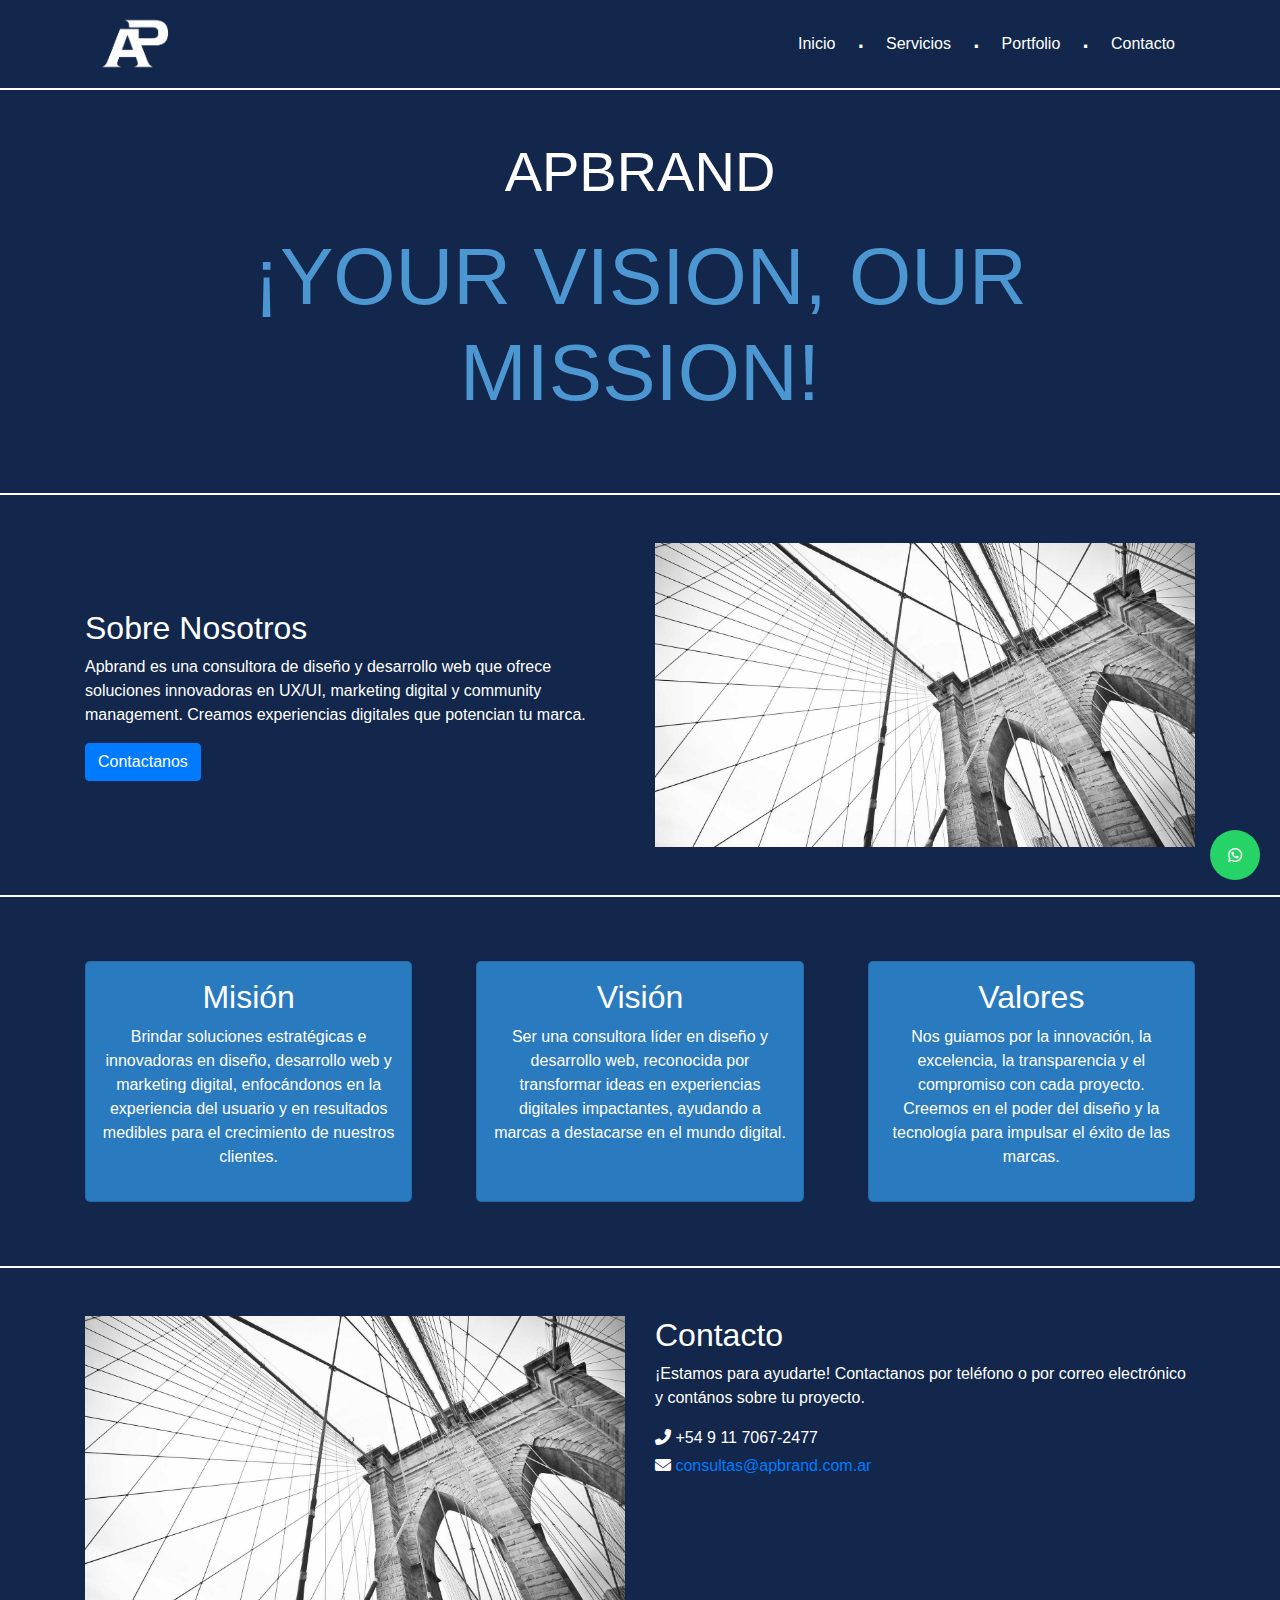
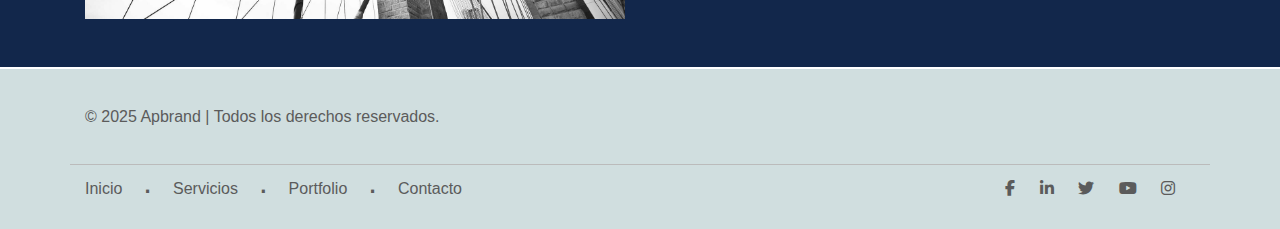
==== commit ead0ab2e: "agrego favicon" ====
--- a/index.html
+++ b/index.html
@@ -4,6 +4,9 @@
     <meta charset="UTF-8">
     <meta name="viewport" content="width=device-width, initial-scale=1.0">
     <meta http-equiv="X-UA-Compatible" content="ie=edge">
+
+    <link rel="shortcut icon" href="/img/favicon.ico" type="image/x-icon">
+    <link rel="icon" href="/img//favicon.ico" type="image/x-icon">
     
     <title>Apbrand | Consultora de Diseño y Desarrollo Web</title>
     
@@ -67,12 +70,13 @@
         <!-- Right side - menu -->
         <nav>
             <ul>
+                <li><a href="index.html">Inicio</a></li>
+                <li class="separator">&middot;</li>
                 <li><a href="services.html">Servicios</a></li>
-                <!-- unicode punto medio: &middot; -->
                 <li class="separator">&middot;</li>
                 <li><a href="portfolio.html">Portfolio</a></li>
                 <li class="separator">&middot;</li>
-                <li><a href="#contact">Contacto</a></li>
+                <li><a href="index.html#contact">Contacto</a></li>
             </ul>
         </nav>
     </header>
@@ -135,7 +139,7 @@
                 </div>
                 <div class="col-md-6">
                     <h2>Contacto</h2>
-                    <p>¡Estamos para ayudarte! Completá el formulario y nos pondremos en contacto a la brevedad.</p>
+                    <p>¡Estamos para ayudarte! Contactanos por teléfono o por correo electrónico y contános sobre tu proyecto.</p>
                     <ul class="">
                         <li class="mt-1 mb-1"><i class="fas fa-phone-alt"></i> +54 9 11 7067-2477</li>
                         <li class="mt-1 mb-1"><i class="fas fa-envelope"></i>
@@ -148,6 +152,9 @@
             </div>
                     
         </section>
+        
+        <hr>
+
     </main>
     <footer>
         <section class="container footer-top">
@@ -158,12 +165,13 @@
         <section class="container footer-bottom">
             <nav>
                 <ul>
+                    <li><a href="index.html">Inicio</a></li>
+                    <li class="separator">&middot;</li>
                     <li><a href="services.html">Servicios</a></li>
-                    <!-- unicode punto medio: &middot; -->
                     <li class="separator">&middot;</li>
                     <li><a href="portfolio.html">Portfolio</a></li>
                     <li class="separator">&middot;</li>
-                    <li><a href="#contact">Contacto</a></li>
+                    <li><a href="index.html#contact">Contacto</a></li>
                 </ul>
             </nav>
             <article>
--- a/css/style.css
+++ b/css/style.css
@@ -194,4 +194,188 @@
     align-items: center;
     text-decoration: none;
     border-radius: 50%;
-}+}
+
+/* services */
+.tile {
+    display: flex;
+    justify-content: center;
+    align-items: center;
+    width:45vw;
+    height:45vw;
+    padding:6rem;
+    margin: auto;
+    text-align:center;
+}
+
+.dark {
+    background:#12274B;
+}
+
+.light {
+    background:#fff;
+}
+
+.dark p {
+    color:#fff;
+    font-size:2rem;
+}
+
+.light p {
+    color:#12274B;
+    font-size:1.25rem;
+}
+
+.tile p {
+    margin-bottom: 0;
+}
+
+/* Tablet */
+@media (max-width: 768px) {
+    .tile {
+        width: 90vw;
+        height: calc(90vw/2);
+        padding: 1rem;
+    }
+
+    .light p {
+        font-size: 1rem;
+    }
+
+    .dark p {
+        font-size: 2rem;
+    }
+}
+
+/* Mobile */
+@media (max-width: 480px) {
+    header {
+        flex-direction: column;
+        align-items: center;
+    }
+
+    header .logo {
+        margin-bottom: 1rem;
+    }
+
+    header nav ul {
+        margin-top: 1rem;
+    }
+
+    header nav ul li {
+        margin-right: 0.5rem;
+    }
+
+    main section {
+        padding: 2rem 0;
+    }
+
+    .quote h1 {
+        font-size: 2.5rem;
+    }
+
+    .quote h2 {
+        font-size: 3.5rem;
+    }
+
+    #about-us div div a {
+        margin-bottom: 1rem;
+    }
+
+    #our-vision {
+        display: flex;
+        flex-direction: column;
+        align-items: center;
+    }
+
+    #contact div div h2 {
+        margin-top: 1rem;
+    }
+
+    .card {
+        width: 100%;
+    }
+
+    .card:first-child, .card:nth-child(2), .card:last-child {
+        margin: 1rem 0;
+    }
+
+    footer {
+        padding: 1rem;
+    }
+
+    footer .footer-top {
+        height: 3rem;
+    }
+
+    footer .footer-bottom {
+        flex-direction: column;
+    }
+
+    footer .footer-bottom nav ul {
+        margin-top: 1rem;
+    }
+
+    footer .footer-bottom nav ul li {
+        margin-right: 0.5rem;
+    }
+
+    footer .footer-bottom article {
+        margin-top: 1rem;
+    }
+
+    .btn-whatsapp {
+        width: 40px;
+        height: 40px;
+        bottom: 10px;
+        right: 10px;
+    }
+
+    .tile {
+        width: 90vw;
+        height: calc(90vw/2);
+        padding: 1rem;
+    }
+
+    .light p {
+        font-size: 0.75rem;
+    }
+
+    .dark p {
+        font-size: 1rem;
+    }
+}
+
+/* Mobile M */
+@media (max-width: 375px) {
+    .tile {
+        width: 90vw;
+        height: calc(90vw/2);
+        padding: 1rem;
+    }
+
+    .light p {
+        font-size: 0.625rem;
+    }
+
+    .dark p {
+        font-size: 1rem;
+    }
+}
+
+/* Mobile S */
+@media (max-width: 320px) {
+    .tile {
+        width: 90vw;
+        height: calc(90vw/2);
+        padding: 1rem;
+    }
+
+    .light p {
+        font-size: 0.5rem;
+    }
+
+    .dark p {
+        font-size: 1rem;
+    }
+}
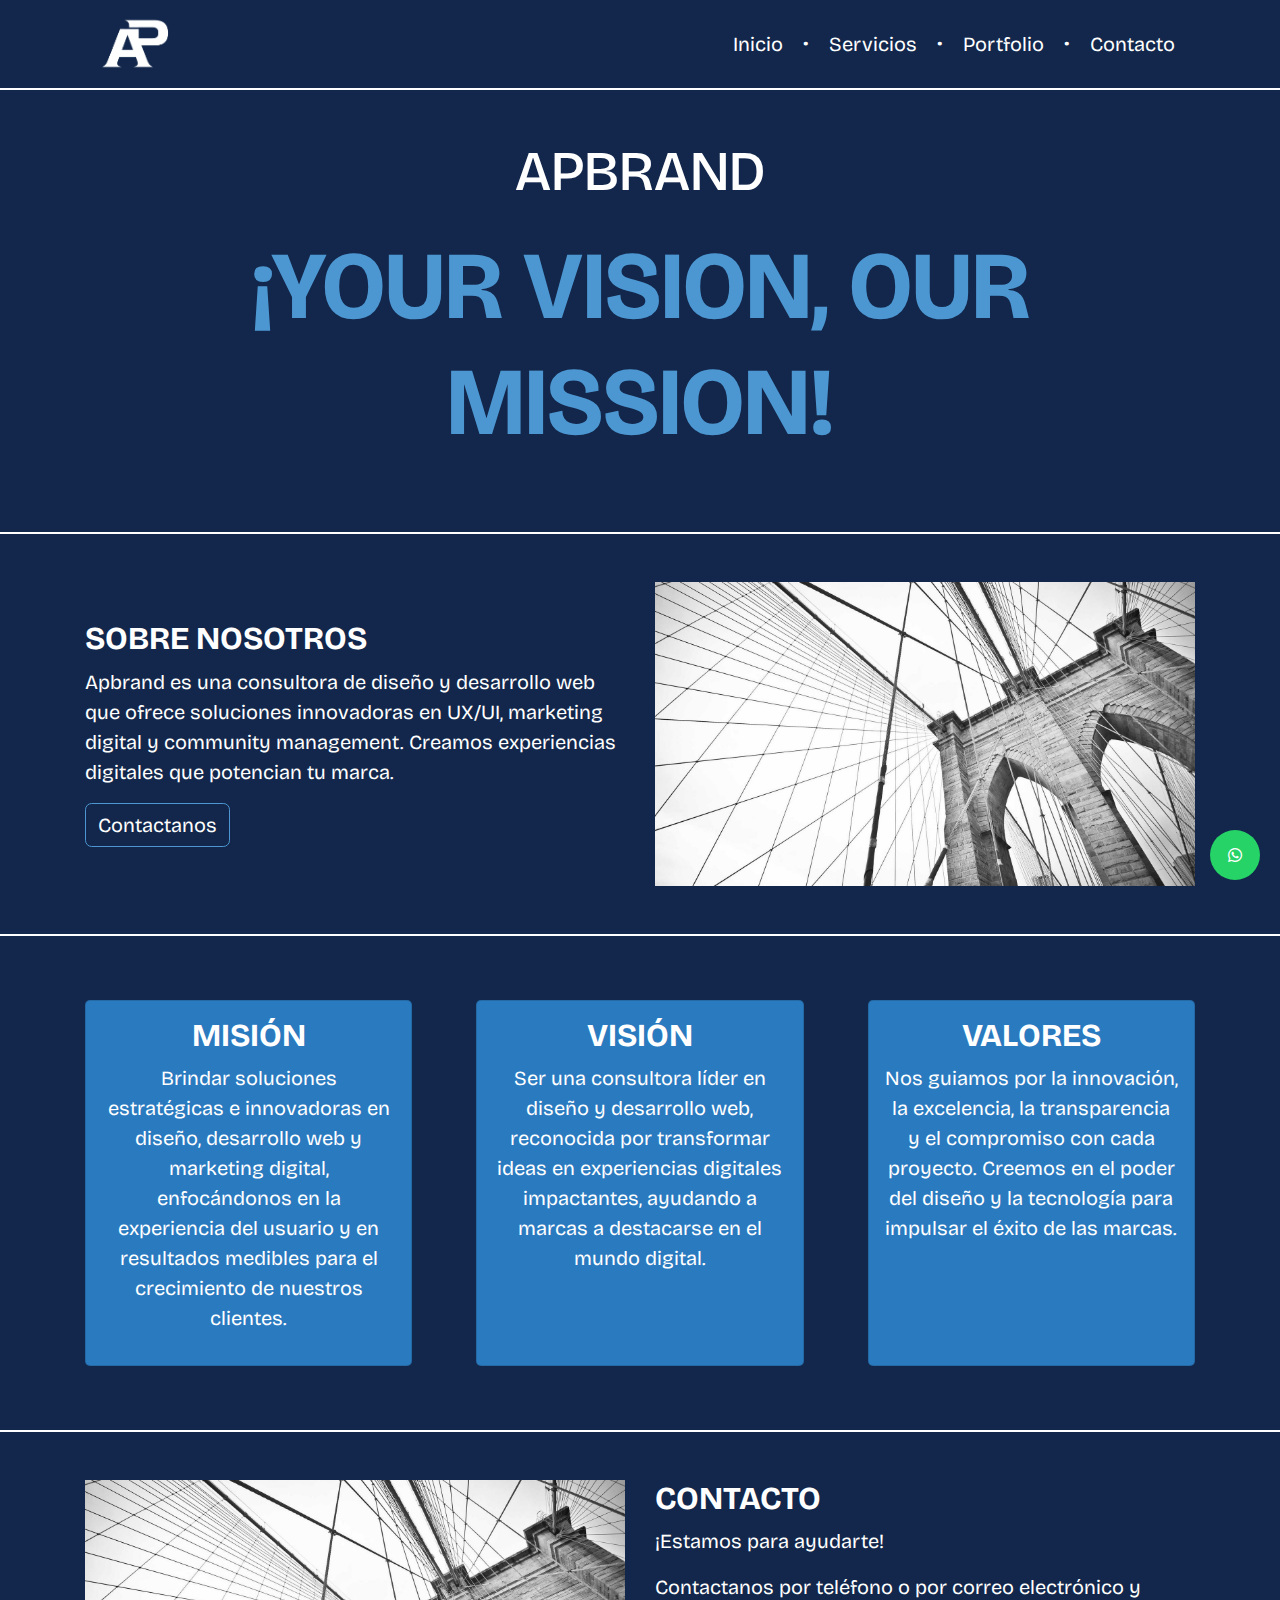
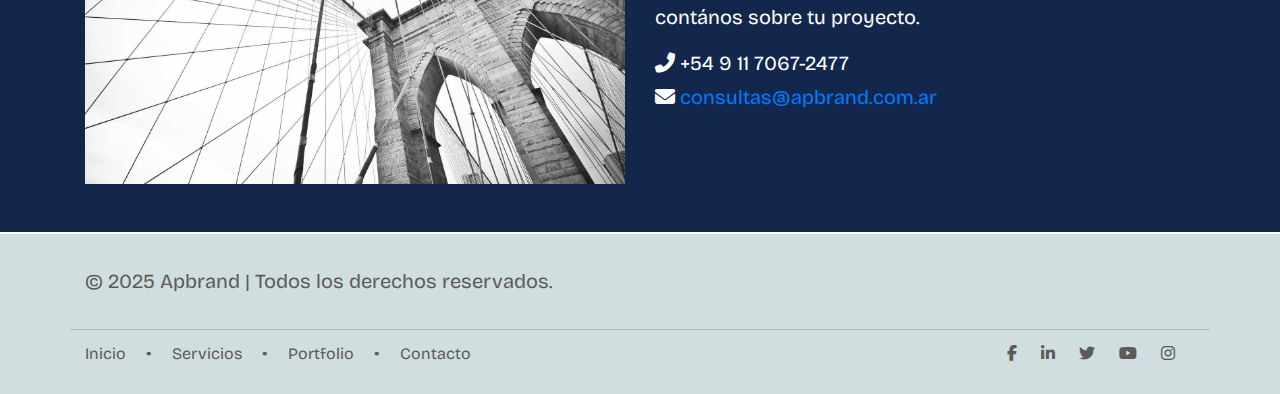
==== commit da48da36: "cambios" ====
--- a/index.html
+++ b/index.html
@@ -139,8 +139,8 @@
                 </div>
                 <div class="col-md-6">
                     <h2>Contacto</h2>
-                    <p>¡Estamos para ayudarte! Contactanos por teléfono o por correo electrónico y contános sobre tu proyecto.</p>
-                    <ul class="">
+                    <p>¡Estamos para ayudarte!</p><p>Contactanos por teléfono o por correo electrónico y contános sobre tu proyecto.</p>
+                    <ul class="contact-menu">
                         <li class="mt-1 mb-1"><i class="fas fa-phone-alt"></i> +54 9 11 7067-2477</li>
                         <li class="mt-1 mb-1"><i class="fas fa-envelope"></i>
                             <a href="mailto:consultas@apbrand.com.ar">
@@ -175,11 +175,11 @@
                 </ul>
             </nav>
             <article>
-                <a href="https://www.facebook.com/apbrand" target="_blank"><i class="fab fa-facebook-f"></i></a>
-                <a href="https://www.linkedin.com/company/apbrand" target="_blank"><i class="fab fa-linkedin-in"></i></a>
-                <a href="https://www.twitter.com/apbrand" target="_blank"><i class="fab fa-twitter"></i></a>
-                <a href="https://www.youtube.com/apbrand" target="_blank"><i class="fab fa-youtube"></i></a>
-                <a href="https://www.instagram.com/apbrand" target="_blank"><i class="fab fa-instagram"></i></a>
+                <a href="#" target="_blank"><i class="fab fa-facebook-f"></i></a>
+                <a href="#" target="_blank"><i class="fab fa-linkedin-in"></i></a>
+                <a href="#" target="_blank"><i class="fab fa-twitter"></i></a>
+                <a href="#" target="_blank"><i class="fab fa-youtube"></i></a>
+                <a href="https://www.instagram.com/apbrand.agency" target="_blank"><i class="fab fa-instagram"></i></a>
             </article>
         </section>
     </footer>
--- a/css/style.css
+++ b/css/style.css
@@ -10,9 +10,11 @@
 
 FONTS:
 ------------------------
-to complete
+Bricolage Grotesque
 
 */
+
+@import url('https://fonts.googleapis.com/css2?family=Bricolage+Grotesque:opsz,wght@12..96,200..800&display=swap');
 
 /* 
   CSS Reset
@@ -24,6 +26,7 @@
     margin: 0;
     padding: 0;
     box-sizing: border-box;
+    font-family: 'Bricolage Grotesque', sans-serif;
 }
 
 /* 
@@ -65,6 +68,7 @@
 header nav ul li a {
     color: #fff;
     text-decoration: none;
+    font-size: 1.25rem;
 }
 
 header nav ul li a:hover {
@@ -96,9 +100,15 @@
 }
 
 .quote h2 {
-    font-size: 5rem;
+    font-size: 6rem;
     color: #4C97D2;
     padding: 1rem;
+    font-weight: bold;
+}
+
+section h2 {
+    font-weight: bold;
+    text-transform: uppercase;
 }
 
 #about-us div div img, #contact div div img {
@@ -196,6 +206,26 @@
     border-radius: 50%;
 }
 
+section p {
+    font-size: 1.25rem;
+}
+
+.btn-primary {
+    background-color: transparent;
+    border-color: #4C97D2;
+    border-radius: 5pt;
+    font-size: 1.25rem;
+}
+
+.btn-primary:hover {
+    background-color: #4C97D2;
+    color: #fff;
+}
+
+.contact-menu {
+    font-size: 1.25rem;
+}
+
 /* services */
 .tile {
     display: flex;
@@ -219,6 +249,8 @@
 .dark p {
     color:#fff;
     font-size:2rem;
+    text-transform: uppercase;
+    font-weight: bold;
 }
 
 .light p {
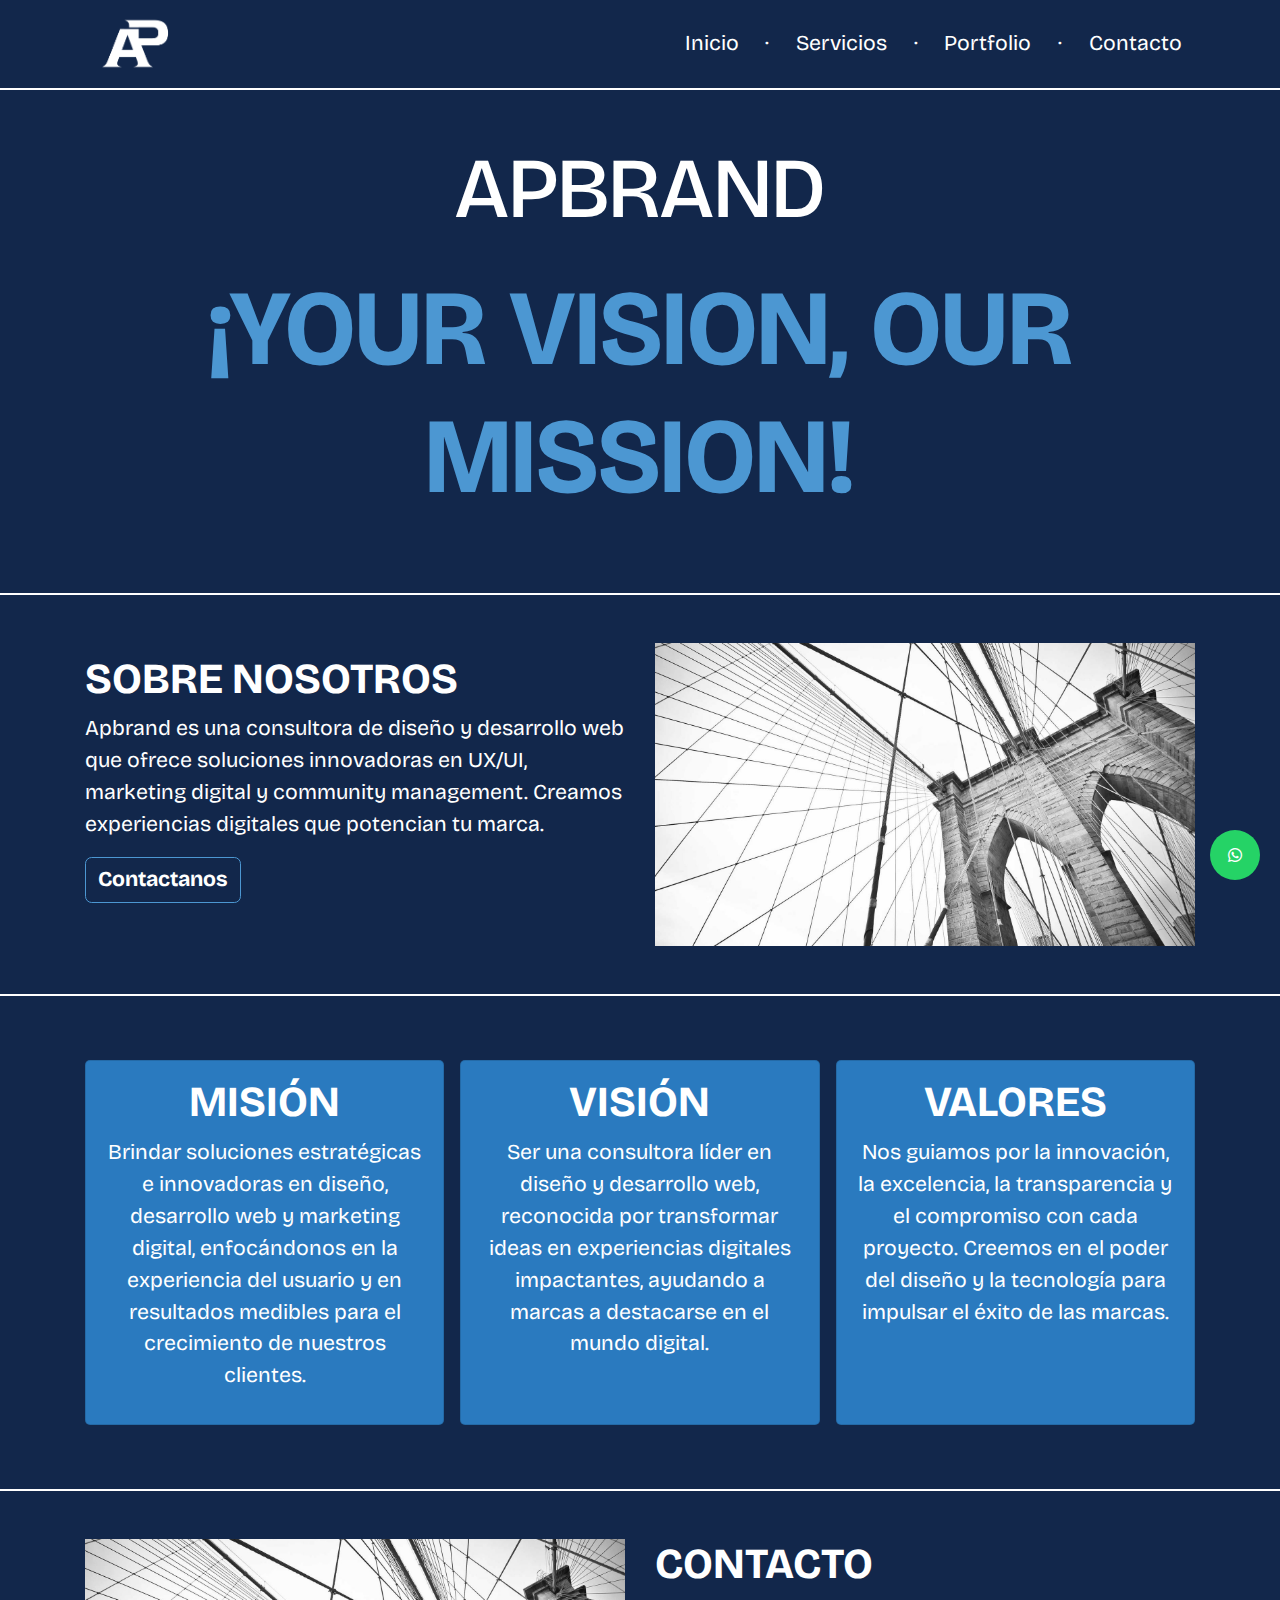
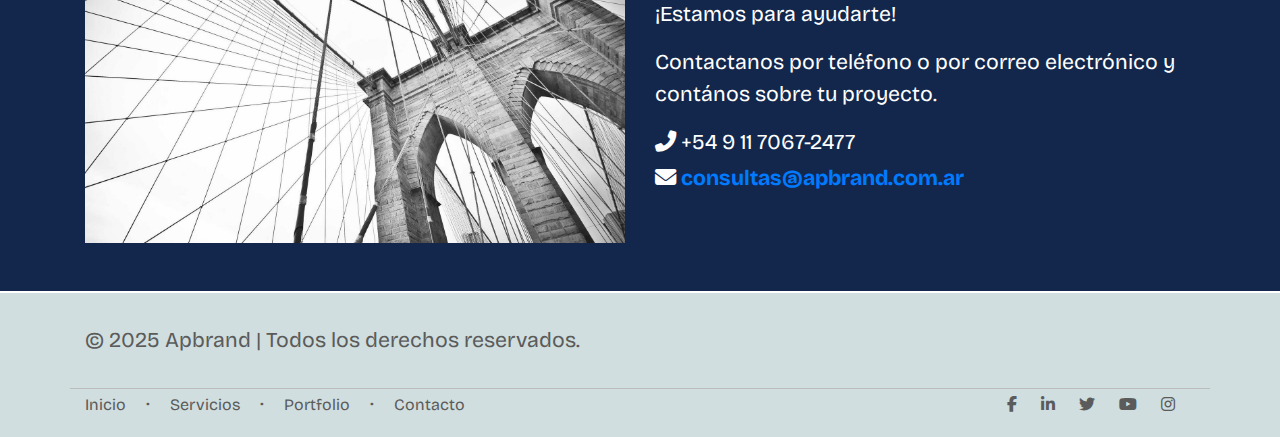
==== commit 7881d13f: "cambios" ====
--- a/index.html
+++ b/index.html
@@ -176,7 +176,7 @@
             </nav>
             <article>
                 <a href="#" target="_blank"><i class="fab fa-facebook-f"></i></a>
-                <a href="#" target="_blank"><i class="fab fa-linkedin-in"></i></a>
+                <a href="https://www.linkedin.com/company/apbrand" target="_blank"><i class="fab fa-linkedin-in"></i></a>
                 <a href="#" target="_blank"><i class="fab fa-twitter"></i></a>
                 <a href="#" target="_blank"><i class="fab fa-youtube"></i></a>
                 <a href="https://www.instagram.com/apbrand.agency" target="_blank"><i class="fab fa-instagram"></i></a>
--- a/css/style.css
+++ b/css/style.css
@@ -37,7 +37,6 @@
 
 body {
     background: #12274B;
-    font-family: '...', sans-serif; /* TO COPMLETE */
 }
 
 header {
@@ -62,13 +61,13 @@
 }
 
 header nav ul li {
-    margin-right: 1.25rem;
+    margin: 0 10pt;
 }
 
 header nav ul li a {
     color: #fff;
     text-decoration: none;
-    font-size: 1.25rem;
+    font-size: 16pt;
 }
 
 header nav ul li a:hover {
@@ -78,7 +77,7 @@
 
 .separator {
     /* cambiar tamaño al caracter unicode */
-    font-size: 2rem;
+    font-size: 16pt;
 }
 
 main {
@@ -96,18 +95,18 @@
 }
 
 .quote h1 {
-    font-size: 3.5rem;
+    font-size: 64pt;
 }
 
 .quote h2 {
-    font-size: 6rem;
+    font-size: 80pt;
     color: #4C97D2;
     padding: 1rem;
     font-weight: bold;
 }
 
-section h2 {
-    font-weight: bold;
+#about-us h2 {
+    font-size: 32pt;
     text-transform: uppercase;
 }
 
@@ -116,7 +115,7 @@
 }
 
 .card {
-    width: calc(33.33% - 2rem);
+    width: calc(33.33% - 0.5rem);
     background: #2A7ABF;
     color: #fff;
     padding: 1rem;
@@ -125,19 +124,35 @@
 }
 
 .card:first-child {
-    margin-right: 2rem;
+    margin-right: 0.5rem;
 }
 
 .card:nth-child(2) {
-    margin: 1rem 2rem;
+    margin: 1rem 0.5rem;
 }
 
 .card:last-child {
-    margin-left: 2rem;
+    margin-left: 0.5rem;
 }
 
 #contact div div ul {
     list-style: none;
+}
+
+#about-us h2, #our-vision h2, #contact div div h2 {
+    font-size: 32pt;
+    font-weight: bold;
+    text-transform: uppercase;
+}
+
+#about-us p, #our-vision p, #contact div div p {
+    font-size: 16pt;
+}
+
+#about-us a, #our-vision a, #contact div div a {
+    font-size: 16pt;
+    margin-bottom: 2rem;
+    font-weight: bold;
 }
 
 footer {
@@ -207,14 +222,14 @@
 }
 
 section p {
-    font-size: 1.25rem;
+    font-size: 16pt;
 }
 
 .btn-primary {
     background-color: transparent;
     border-color: #4C97D2;
     border-radius: 5pt;
-    font-size: 1.25rem;
+    font-size: 16pt;
 }
 
 .btn-primary:hover {
@@ -223,7 +238,7 @@
 }
 
 .contact-menu {
-    font-size: 1.25rem;
+    font-size: 16pt;
 }
 
 /* services */
@@ -255,7 +270,7 @@
 
 .light p {
     color:#12274B;
-    font-size:1.25rem;
+    font-size:16pt;
 }
 
 .tile p {
@@ -264,6 +279,31 @@
 
 /* Tablet */
 @media (max-width: 768px) {
+    #quote h1 {
+        font-size: 48pt;
+    }
+
+    #quote h2 {
+        font-size: 64pt;
+    }
+
+    #about-us div, #contact div {
+        flex-direction: column;
+        align-items: center;
+    }
+
+    #about-us div div, #contact div div {
+        max-width: 100%;
+    }
+
+    #contact div div img {
+        margin-bottom: 2rem;
+    }
+
+    .contact-menu {
+        margin-bottom: 0;
+    }
+
     .tile {
         width: 90vw;
         height: calc(90vw/2);
@@ -363,12 +403,6 @@
         right: 10px;
     }
 
-    .tile {
-        width: 90vw;
-        height: calc(90vw/2);
-        padding: 1rem;
-    }
-
     .light p {
         font-size: 0.75rem;
     }
@@ -376,38 +410,71 @@
     .dark p {
         font-size: 1rem;
     }
+
+    header nav ul li {
+        margin: 0 8pt;
+    }
+
+    header nav ul li a {
+        font-size: 12pt;
+    }
+
+    .quote h1 {
+        font-size: 24pt;
+    }
+
+    .quote h2 {
+        font-size: 32pt;
+    }
+
+    #about-us h2, #our-vision h2, #contact div div h2 {
+        font-size: 24pt;
+    }
+
+    #about-us p, #our-vision p, #contact div div p {
+        font-size: 12pt;
+    }
+
+    #about-us a, #our-vision a, #contact div div a {
+        font-size: 12pt;
+    }
+
+    .contact-menu {
+        margin-bottom: 0;
+    }
+
+    .contact-menu li {
+        font-size: 12pt;
+    }
+
+    footer {
+        padding: 15px;
+    }
+
+    footer section {
+        padding: 0 !important;
+    }
+
+    footer section p, footer section nav ul li a {
+        font-size: 11pt;
+    }
+
+    footer section nav ul li {
+        margin-right: 2pt;
+    }
 }
 
 /* Mobile M */
 @media (max-width: 375px) {
-    .tile {
-        width: 90vw;
-        height: calc(90vw/2);
-        padding: 1rem;
-    }
-
-    .light p {
-        font-size: 0.625rem;
-    }
-
-    .dark p {
-        font-size: 1rem;
+    header nav ul li {
+        margin: 0 4pt;
     }
 }
 
 /* Mobile S */
 @media (max-width: 320px) {
-    .tile {
-        width: 90vw;
-        height: calc(90vw/2);
-        padding: 1rem;
-    }
-
-    .light p {
-        font-size: 0.5rem;
-    }
-
-    .dark p {
-        font-size: 1rem;
-    }
-}
+    header nav ul li {
+        margin: 0 2pt;
+    }
+}
+
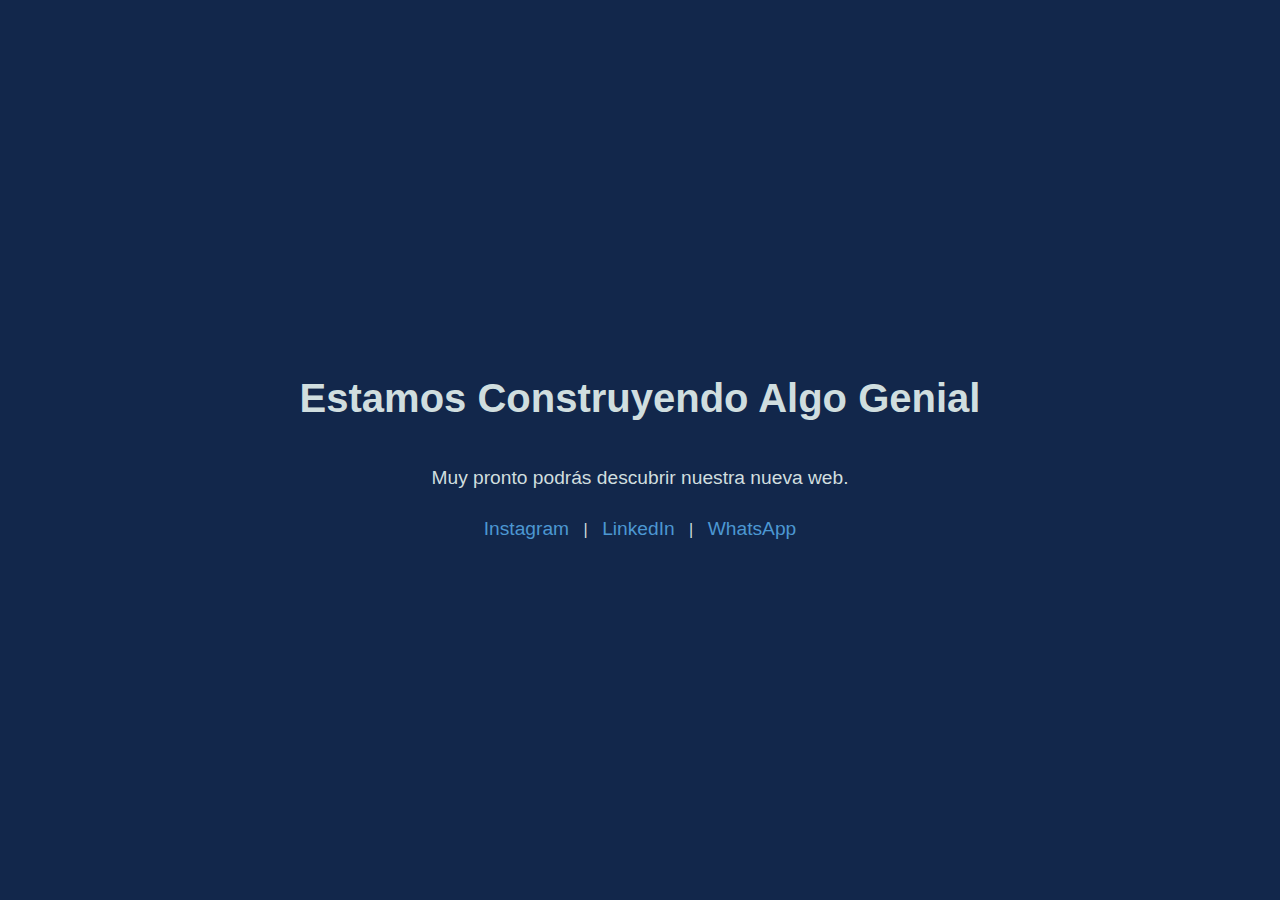
==== commit a3d7d18d: "web en construcción" ====
--- a/index.html
+++ b/index.html
@@ -3,189 +3,45 @@
 <head>
     <meta charset="UTF-8">
     <meta name="viewport" content="width=device-width, initial-scale=1.0">
-    <meta http-equiv="X-UA-Compatible" content="ie=edge">
-
-    <link rel="shortcut icon" href="/img/favicon.ico" type="image/x-icon">
-    <link rel="icon" href="/img//favicon.ico" type="image/x-icon">
-    
-    <title>Apbrand | Consultora de Diseño y Desarrollo Web</title>
-    
-    <!-- Estilos -->
-    <link rel="stylesheet" href="css/bootstrap.min.css">
-    <link rel="stylesheet" href="css/all.min.css">
-    <link rel="stylesheet" href="css/aos.css">
-    <link rel="stylesheet" href="css/style.css">
-
-    <!-- Meta SEO -->
-    <meta name="description" content="Apbrand es una consultora de diseño y desarrollo web que ofrece soluciones innovadoras en UX/UI, marketing digital y community management. Creamos experiencias digitales que potencian tu marca.">
-    <meta name="keywords" content="apbrand, consultora, agencia, diseño, desarrollo, web, ux, ui, marketing digital, community management">
-    <meta name="author" content="Apbrand">
-    <meta name="robots" content="index, follow">
-    <link rel="canonical" href="https://www.apbrand.com.ar/">
-
-    <!-- Meta para móviles y navegadores -->
-    <meta name="theme-color" content="#12274B">
-
-    <!-- Open Graph (Facebook, LinkedIn) -->
-    <meta property="og:title" content="Apbrand | Consultora de Diseño y Desarrollo Web">
-    <meta property="og:description" content="Apbrand es una consultora de diseño y desarrollo web que ofrece soluciones innovadoras en UX/UI, marketing digital y community management. Creamos experiencias digitales que potencian tu marca.">
-    <meta property="og:image" content="https://www.apbrand.com.ar/img/logo.png">
-    <meta property="og:url" content="https://www.apbrand.com.ar/">
-    <meta property="og:site_name" content="Apbrand">
-    <meta property="og:locale" content="es_AR">
-    <meta property="og:type" content="website">
-
-    <!-- Twitter Cards -->
-    <meta name="twitter:card" content="summary_large_image">
-    <meta name="twitter:site" content="@apbrand">
-    <meta name="twitter:creator" content="@apbrand">
-    <meta name="twitter:title" content="Apbrand | Consultora de Diseño y Desarrollo Web">
-    <meta name="twitter:description" content="Apbrand es una consultora de diseño y desarrollo web que ofrece soluciones innovadoras en UX/UI, marketing digital y community management. Creamos experiencias digitales que potencian tu marca.">
-    <meta name="twitter:image" content="https://www.apbrand.com.ar/img/logo.png">
-    <meta name="twitter:image:alt" content="Apbrand">
-    <meta name="twitter:url" content="https://www.apbrand.com.ar/">
-    <meta name="twitter:label1" content="Tiempo de lectura">
-    <meta name="twitter:data1" content="3 minutos">
-
-    <!-- Scripts (con defer para optimizar carga) -->
-    <script src="js/jquery-3.5.1.min.js" defer></script>
-    <script src="js/popper.min.js" defer></script>
-    <script src="js/bootstrap.min.js" defer></script>
-    <script src="js/aos.js" defer></script>
-    <script src="js/jquery.easing.min.js" defer></script>
-    <script src="js/script.js" defer></script>
-
-    <!-- Fontawesome -->
-    <link rel="stylesheet" href="https://cdnjs.cloudflare.com/ajax/libs/font-awesome/6.7.2/css/all.min.css" integrity="sha512-Evv84Mr4kqVGRNSgIGL/F/aIDqQb7xQ2vcrdIwxfjThSH8CSR7PBEakCr51Ck+w+/U6swU2Im1vVX0SVk9ABhg==" crossorigin="anonymous" referrerpolicy="no-referrer" />
-
+    <title>APBRAND - En Construcción</title>
+    <style>
+        body {
+            background-color: #12274B;
+            color: #D0DEDF;
+            font-family: Arial, sans-serif;
+            text-align: center;
+            display: flex;
+            flex-direction: column;
+            justify-content: center;
+            align-items: center;
+            height: 100vh;
+            margin: 0;
+        }
+        h1 {
+            font-size: 2.5rem;
+        }
+        p {
+            font-size: 1.2rem;
+        }
+        .links a {
+            color: #4C97D2;
+            text-decoration: none;
+            font-size: 1.2rem;
+            margin: 10px;
+            display: inline-block;
+        }
+        .links a:hover {
+            color: #1468B1;
+        }
+    </style>
 </head>
 <body>
-    <header class="container">
-        <!-- Left side - logo -->
-        <div class="logo">
-            <a href="index.html">
-                <img src="img/logo.png" alt="Apbrand">
-            </a>
-        </div>
-        <!-- Right side - menu -->
-        <nav>
-            <ul>
-                <li><a href="index.html">Inicio</a></li>
-                <li class="separator">&middot;</li>
-                <li><a href="services.html">Servicios</a></li>
-                <li class="separator">&middot;</li>
-                <li><a href="portfolio.html">Portfolio</a></li>
-                <li class="separator">&middot;</li>
-                <li><a href="index.html#contact">Contacto</a></li>
-            </ul>
-        </nav>
-    </header>
-    <main>
-        <hr>
-
-        <section id="slogan" class="container">
-            <!-- Quote in the middle -->
-            <div class="quote text-center">
-                <h1>APBRAND</h1>
-                <h2>¡YOUR VISION, OUR MISSION!</h2>
-            </div>
-        </section>
-
-        <hr>
-
-        <section id="about-us" class="container">
-            <!-- 2 cols -->
-            <div class="row align-items-center">
-                <div class="col-md-6">
-                    <h2>Sobre Nosotros</h2>
-                    <p>Apbrand es una consultora de diseño y desarrollo web que ofrece soluciones innovadoras en UX/UI, marketing digital y community management. Creamos experiencias digitales que potencian tu marca.</p>
-                    <a href="#contact" class="btn btn-primary">Contactanos</a>
-                </div>
-                <div class="col-md-6">
-                    <!-- <img src="img/about-us.png" alt="About Us"> -->
-                    <img src="img/default-picture.png" alt="About Us">
-                </div>
-            </div>
-        </section>
-
-        <hr>
-
-        <section id="our-vision" class="container d-flex justify-content-space-between">
-            <!-- Misión -->
-            <article class="card text-center">
-                <h2>Misión</h2>
-                <p>Brindar soluciones estratégicas e innovadoras en diseño, desarrollo web y marketing digital, enfocándonos en la experiencia del usuario y en resultados medibles para el crecimiento de nuestros clientes.</p>
-            </article>
-            <!-- Visión -->
-            <article class="card text-center">
-                <h2>Visión</h2>
-                <p>Ser una consultora líder en diseño y desarrollo web, reconocida por transformar ideas en experiencias digitales impactantes, ayudando a marcas a destacarse en el mundo digital.</p>
-            </article>
-            <!-- Valores -->
-            <article class="card text-center">
-                <h2>Valores</h2>
-                <p>Nos guiamos por la innovación, la excelencia, la transparencia y el compromiso con cada proyecto. Creemos en el poder del diseño y la tecnología para impulsar el éxito de las marcas.</p>
-            </article>
-        </section>
-
-        <hr>
-
-        <section id="contact" class="container">
-            <!-- phone & email -->
-            <div class="row">
-                <div class="col-md-6">
-                    <!-- <img src="img/about-us.png" alt="About Us"> -->
-                    <img src="img/default-picture.png" alt="About Us">
-                </div>
-                <div class="col-md-6">
-                    <h2>Contacto</h2>
-                    <p>¡Estamos para ayudarte!</p><p>Contactanos por teléfono o por correo electrónico y contános sobre tu proyecto.</p>
-                    <ul class="contact-menu">
-                        <li class="mt-1 mb-1"><i class="fas fa-phone-alt"></i> +54 9 11 7067-2477</li>
-                        <li class="mt-1 mb-1"><i class="fas fa-envelope"></i>
-                            <a href="mailto:consultas@apbrand.com.ar">
-                                consultas@apbrand.com.ar
-                            </a>
-                        </li>
-                    </ul>
-                </div>
-            </div>
-                    
-        </section>
-        
-        <hr>
-
-    </main>
-    <footer>
-        <section class="container footer-top">
-            <p>
-                &copy; 2025 Apbrand | Todos los derechos reservados.
-            </p>
-        </section>
-        <section class="container footer-bottom">
-            <nav>
-                <ul>
-                    <li><a href="index.html">Inicio</a></li>
-                    <li class="separator">&middot;</li>
-                    <li><a href="services.html">Servicios</a></li>
-                    <li class="separator">&middot;</li>
-                    <li><a href="portfolio.html">Portfolio</a></li>
-                    <li class="separator">&middot;</li>
-                    <li><a href="index.html#contact">Contacto</a></li>
-                </ul>
-            </nav>
-            <article>
-                <a href="#" target="_blank"><i class="fab fa-facebook-f"></i></a>
-                <a href="https://www.linkedin.com/company/apbrand" target="_blank"><i class="fab fa-linkedin-in"></i></a>
-                <a href="#" target="_blank"><i class="fab fa-twitter"></i></a>
-                <a href="#" target="_blank"><i class="fab fa-youtube"></i></a>
-                <a href="https://www.instagram.com/apbrand.agency" target="_blank"><i class="fab fa-instagram"></i></a>
-            </article>
-        </section>
-    </footer>
-    <!-- botón de whatsapp -->
-    <a href="https://wa.me/5491170672477" class="btn-whatsapp" target="_blank">
-        <i class="fab fa-whatsapp"></i>
-    </a>
+    <h1>Estamos Construyendo Algo Genial</h1>
+    <p>Muy pronto podrás descubrir nuestra nueva web.</p>
+    <div class="links">
+        <a href="https://www.instagram.com/apbrand.agency/" target="_blank">Instagram</a> |
+        <a href="https://www.linkedin.com/company/apbrand" target="_blank">LinkedIn</a> |
+        <a href="https://wa.me/5491170672477" target="_blank">WhatsApp</a>
+    </div>
 </body>
 </html>
